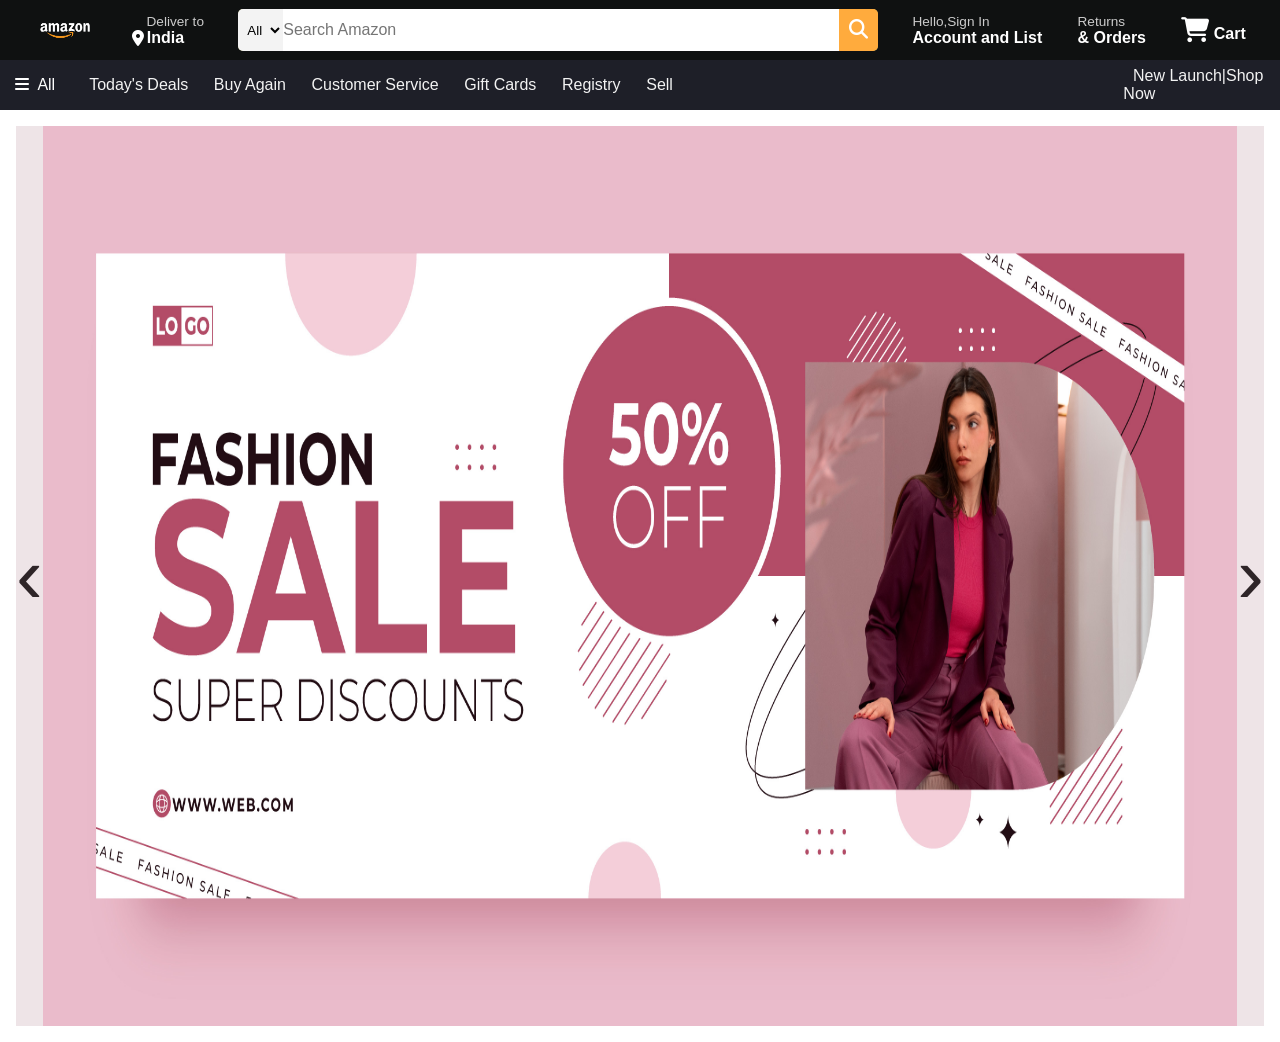
==== public/index.html @ ec15c05c "started carousel" ====
<!DOCTYPE html>
<html lang="en">

<head>
    <meta charset="UTF-8">
    <meta name="viewport" content="width=device-width, initial-scale=1.0">
    <title>Amazon</title>

    <!-- 📁 CDN for font awesome -->
    <link rel="stylesheet" href="https://cdnjs.cloudflare.com/ajax/libs/font-awesome/6.5.1/css/all.min.css" integrity="sha512-DTOQO9RWCH3ppGqcWaEA1BIZOC6xxalwEsw9c2QQeAIftl+Vegovlnee1c9QX4TctnWMn13TZye+giMm8e2LwA==" crossorigin="anonymous" referrerpolicy="no-referrer" />

    <!-- 📁 Css -->
    <!-- General style -->
    <link rel="stylesheet" href="./styles/style.css">
    <!-- Component specific styling -->
    <link rel="stylesheet" href="./styles/navbar.css">
    <link rel="stylesheet" href="./styles/panel.css">
    <link rel="stylesheet" href="./styles/carousel.css">

</head>

<body>

    <!-- 📁 HEADER -->
    <header>
        
        <!-- 📁 NAVBAR -->
        <nav class="navbar">
            <!-- logo -->
            <div class="nav-logo smallBorder">
                <div class="logo"></div>
            </div>
            <!-- Deliver to -->
            <div class="nav-address smallBorder">
                <p id="add-first" class="nav-smallFont">Deliver to</p>
                <div class="add-icon">  <!--icon font awes-->
                    <i class="fa-solid fa-location-dot"></i>
                    <p class="nav-bigFont">India</p>
                </div>
            </div>
            <!-- Search Bar -->
            <div class="nav-search">
                <select name="Categories" id="search-cat">
                    <option value="all">All</option>
                </select>
                <input type="text" name="search" id="srch" placeholder="Search Amazon">
                <div class="search-icon">
                    <i class="fa-solid fa-magnifying-glass"></i>
                </div>
            </div>
            <!-- country -->
            <!-- Account -->
            <div class="nav-signin smallBorder">
                <p class="nav-smallFont">Hello,Sign In</p>
                <p class="nav-bigFont">Account and List</p>
            </div>
            <!-- Orders -->
            <div class="nav-return smallBorder">
                <p class="nav-smallFont">Returns</p>
                <p class="nav-bigFont">& Orders</p>
            </div>
            <!-- Cart -->
            <div class="nav-cart smallBorder">
                <i class="fa-solid fa-cart-shopping"></i>
                <span class="nav-bigFont">Cart</span>
            </div>
        </nav>

        <!-- 📁 2ND PANEL -->
        <div class="panel">
            <div class="panel-categories smallBorder">
                <i class="fa-solid fa-bars"></i>
                <span>All</span>
            </div>
            <div class="panel-ops">
                <a href="" class="smallBorder">Today's Deals</a>
                <a href="" class="smallBorder">Buy Again</a>
                <a href="" class="smallBorder">Customer Service</a>
                <a href="" class="smallBorder">Gift Cards</a>
                <a href="" class="smallBorder">Registry</a>
                <a href="" class="smallBorder">Sell</a>
            </div>
            <div class="panel-deals smallBorder">
                <a href="">New Launch|Shop Now</a>
            </div>
        </div>
    </header>


    <!-- 📁 CAROUSEL -->
    <section class="slider-wrapper">
        <button class="slide-arrow" id="slide-arrow-prev">
            &#8249;
        </button>

        <button class="slide-arrow" id="slide-arrow-next">
            &#8250;
        </button>

        <ul class="slides-container" id="slides-container">
            <li class="slide"><img src="./images/carousel1.jpg" alt=""></li>
            <li class="slide"><img src="./images/carousel2.jpg" alt=""></li>
            <li class="slide"><img src="./images/carousel3.jpg" alt=""></li>
            <li class="slide"><img src="./images/carousel4.jpg" alt=""></li>
        </ul>
    </section>


    <!-- 📁 JavaScripts -->
    <!-- Carousel -->
    <script src="./js/carousel.js"></script>

</body>

</html>
---- public/styles/style.css ----
* {
    margin: 0;
    padding: 0;
    font-family: Arial, Helvetica, sans-serif;
    box-sizing: border-box;
}

/* border on hover */
.smallBorder {
    border: 1.5px solid transparent;
    border-radius: 10px;
}

.smallBorder:hover {
    transition: all 0.5s ease-in;
    border: 1.5px solid white;
}

/* Small and Large fonts in navbar */
.nav-smallFont {
    font-size: 0.85rem;
}

.nav-bigFont {
    font-size: 1rem;
    font-weight: 550;
}

/* /////////////////////////////////////////////////////// */
/* 📁 Navbar */
.navbar {
    height: 60px;
    background-color: #0f1111;
    color: white;

    display: flex;
    flex-direction: row;
    justify-content: space-evenly;
    align-items: center;
}


/* logo div */
.nav-logo {
    height: 90%;
    width: 5%;
}

.logo {
    height: 100%;
    width: 100%;
    background: url("../images/amazon_logo.png") no-repeat center center/contain;
}

/* Deliver to */
.nav-address #add-first {
    color: #cccccc;
    margin-left: 15px;
}

.add-icon {
    display: flex;
    flex-direction: row;
    flex-wrap: wrap;
    align-items: center;
    gap: 0.2rem;

    cursor: pointer;
}

/* SEARCH BAR */
.nav-search {
    display: flex;
    flex-direction: row;
    justify-content: space-evenly;
    /*if given this height will be devastated */
    /* align-items: center;   */

    height: 70%;
    width: 50%;
    border-radius: 5px;

    background-color: rgb(158, 158, 89);
}

.nav-search select {
    border: none;
    border-radius: 5px 0 0 5px;

    padding: 5px;
    text-align: center;
    background-color: #f3f3f3;
}

.nav-search input {
    width: 100%;
    /*give empty area to input*/
    font-size: 1rem;
    border: none;
}

.nav-search .search-icon {
    border-radius: 0 5px 5px 0;
    width: 7%;
    font-size: 1.2rem;

    background-color: #ffab3d;
    color: white;

    display: flex;
    justify-content: center;
    align-items: center;

    cursor: pointer;
}

.nav-search:hover {
    border: 2px solid orange;
}

/* Account */
/* Font styling already given in nav-smallFont , nav-bigFont */
.nav-signin .nav-smallFont {
    color: #cccccc;
}

/* Orders */
.nav-return .nav-smallFont {
    color: #cccccc;
}

/* Cart */
.nav-cart i {
    font-size: 25px;
}

/* ////////////////////////////////////////////////////// */
/* 📁 Panel */
/* 2ND PANEL */
.panel {
    padding: 0.5rem;
    height: 50px;
    background-color: #1e1f28;

    display: flex;
    flex-direction: row;
    justify-content: space-between;
    align-items: center;
    gap: 1rem;

    color: white;
}

.panel-categories {
    display: flex;
    flex-direction: row;
    gap: 0.5rem;
    width: 5%;
    padding: 0.4rem;
}

.panel-ops {
    width: 100%;
    /* Take all remaining panel width*/
}

.panel-deals{
    width: 15%;
    padding: 0.4rem;
}

.panel-ops a,
.panel-deals a {
    padding: 0.4rem;
    text-decoration: none;
    color: #f3f3f3;
    margin: 0 0.2rem;
}

/* ////////////////////////////////////////////////////// */
/* 📁 Carousel */
/* CAROUSEL CONTAINER */
.slider-wrapper {
    margin: 1rem;
    position: relative;
    overflow: hidden;
}


/* SLIDES ACTUAL */
.slides-container {
    height: calc(100vh);
    width: 100%;
    display: flex;
    list-style: none;
    margin: 0;
    padding: 0;
    overflow: scroll;
    scroll-behavior: smooth;
}

.slide {
    width: 100%;
    /* so that 1 slide visible only at a time on page*/
    height: 100%;
    flex: 1 0 100%;
}

.slide img {
    height: inherit;
    width: inherit;
}

.slide img{
    background: linear-gradient(to bottom, rgba(255,255,255,0),rgba(255,255,255,1));
    z-index: 100;
}


/* Carousel Buttons */
.slide-arrow {
    position: absolute;
    top: 0;
    bottom: 0;

    display: flex;
    justify-content: center;
    align-items: center;
    /* margin: auto; */
    height: 100%;
    /* width: 2rem; */
    font-size: 5rem;

    /* background-color: rgba(60, 255, 0, 0.475); */
    border: none;
    padding: 0;
    cursor: pointer;

    opacity: 0.8;
    transition: opacity 0.5s;
}

.slide-arrow:hover {
    opacity: 1;
}

#slide-arrow-prev {
    left: 0;
}

#slide-arrow-next {
    right: 0;
}

/* remove scroll bar */
.slides-container {
    scrollbar-width: none;
    /* Firefox */
    -ms-overflow-style: none;
    /* Internet Explorer 10+ */
}

/* WebKit */
.slides-container::-webkit-scrollbar {
    width: 0;
    height: 0;
}
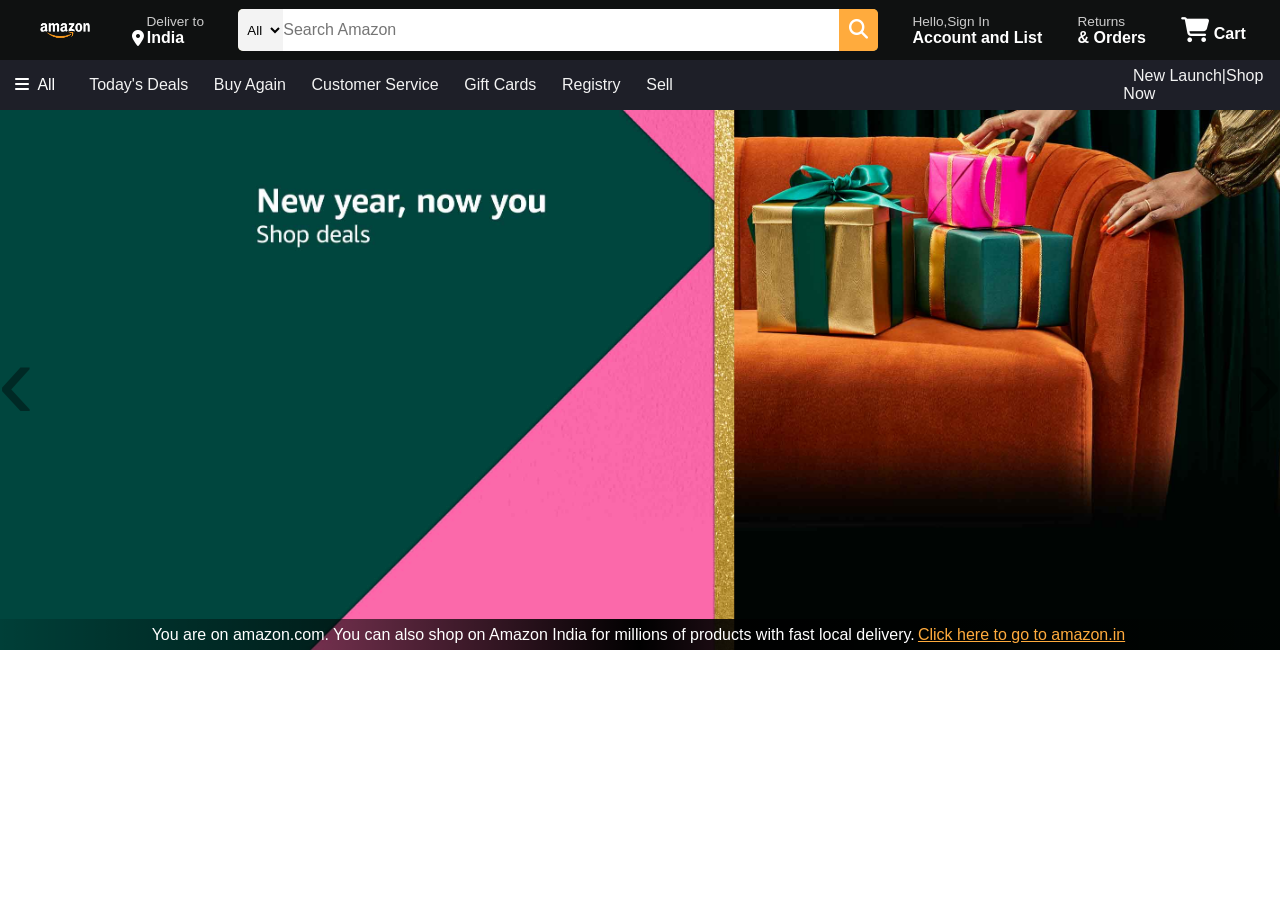
==== commit 36d7b18b: "carousel completed" ====
--- a/public/index.html
+++ b/public/index.html
@@ -89,6 +89,7 @@
 
     <!-- 📁 CAROUSEL -->
     <section class="slider-wrapper">
+        <!-- Arrows / Buttons -->
         <button class="slide-arrow" id="slide-arrow-prev">
             &#8249;
         </button>
@@ -97,12 +98,19 @@
             &#8250;
         </button>
 
+        <!-- ACtual Slider -->
         <ul class="slides-container" id="slides-container">
-            <li class="slide"><img src="./images/carousel1.jpg" alt=""></li>
-            <li class="slide"><img src="./images/carousel2.jpg" alt=""></li>
-            <li class="slide"><img src="./images/carousel3.jpg" alt=""></li>
-            <li class="slide"><img src="./images/carousel4.jpg" alt=""></li>
+            <li class="slide"></li>
+            <li class="slide"></li>
+            <li class="slide"></li>
+            <li class="slide"></li>
         </ul>
+
+        <!-- 📁 Div on the Carousel-->
+        <div class="carousel-info">
+            You are on amazon.com. You can also shop on Amazon India for millions of products with fast local delivery.  
+            <a href="https://amazon.in/">Click here to go to amazon.in</a>
+        </div>
     </section>
 
 
--- a/public/styles/style.css
+++ b/public/styles/style.css
@@ -164,7 +164,7 @@
     /* Take all remaining panel width*/
 }
 
-.panel-deals{
+.panel-deals {
     width: 15%;
     padding: 0.4rem;
 }
@@ -181,7 +181,6 @@
 /* 📁 Carousel */
 /* CAROUSEL CONTAINER */
 .slider-wrapper {
-    margin: 1rem;
     position: relative;
     overflow: hidden;
 }
@@ -189,7 +188,7 @@
 
 /* SLIDES ACTUAL */
 .slides-container {
-    height: calc(100vh);
+    height: calc(60vh);
     width: 100%;
     display: flex;
     list-style: none;
@@ -206,16 +205,35 @@
     flex: 1 0 100%;
 }
 
-.slide img {
-    height: inherit;
-    width: inherit;
-}
-
-.slide img{
-    background: linear-gradient(to bottom, rgba(255,255,255,0),rgba(255,255,255,1));
-    z-index: 100;
-}
-
+.slide:nth-child(1) {
+    background-image: url("../images/carousel1_1.jpg");
+    background-size: cover;
+}
+
+.slide:nth-child(2) {
+    background-image: url("../images/carousel2.jpg");
+    background-size: cover;
+}
+
+.slide:nth-child(3) {
+    background-image: url("../images/carousel3_1.jpg");
+    background-size: cover;
+}
+
+.slide:nth-child(4) {
+    background-image: url("../images/carousel4.jpg");
+    background-size: cover;
+}
+
+/* FADE EFFECT for the slides container */
+/* .slider-wrapper::after{
+    content: "";
+    background: linear-gradient(to top , rgba(255, 255, 255,1) , rgba(255, 255, 255, 0.25) , rgba(255, 255, 255, 0.0));
+    z-index: 1;
+    height: 100%; width: 100%;
+    position: absolute;
+    top: 0; left: 0;
+} */
 
 /* Carousel Buttons */
 .slide-arrow {
@@ -226,21 +244,23 @@
     display: flex;
     justify-content: center;
     align-items: center;
-    /* margin: auto; */
+    margin: auto;
     height: 100%;
-    /* width: 2rem; */
-    font-size: 5rem;
-
-    /* background-color: rgba(60, 255, 0, 0.475); */
+    width: 2rem;
+    font-size: 7rem;
+
+    background-color: transparent;
     border: none;
     padding: 0;
     cursor: pointer;
 
-    opacity: 0.8;
-    transition: opacity 0.5s;
+    opacity: 0.4;
+    /* z-index: 2; */
+
 }
 
 .slide-arrow:hover {
+    transition: all 0.5s;
     opacity: 1;
 }
 
@@ -252,16 +272,46 @@
     right: 0;
 }
 
-/* remove scroll bar */
+/* Remove Scroll Bar scroll bar */
 .slides-container {
     scrollbar-width: none;
-    /* Firefox */
+    /*FireFox*/
     -ms-overflow-style: none;
-    /* Internet Explorer 10+ */
-}
-
-/* WebKit */
+    /*internet Explorer*/
+}
+
+/* Scroll Bar Remove - WebKit */
 .slides-container::-webkit-scrollbar {
     width: 0;
     height: 0;
-}+}
+
+/* ////////////////////////////////////////////////////// */
+/* 📁 DIV ON CAROUSEL*/
+.carousel-info {
+    /* z-index: 2; */   /*absolute wrt to slider-wrapper*/
+    position: absolute;
+    bottom: 0;
+    left: 0;
+
+    height: fit-content;
+    width: 100%;
+    padding: 0.2rem;
+
+    display: flex;
+    flex-direction: row;
+    justify-content: center;
+    align-items: center;
+
+    color: white;
+    background: linear-gradient(to right, rgba(0, 0, 0, 0.1), black, rgba(0, 0, 0, 0.1));
+}
+
+.carousel-info a {
+    color: #ffab3d;
+    padding: 0.2rem;
+}
+
+
+/* ////////////////////////////////////////////////////// */
+/* 📁 Carousel */
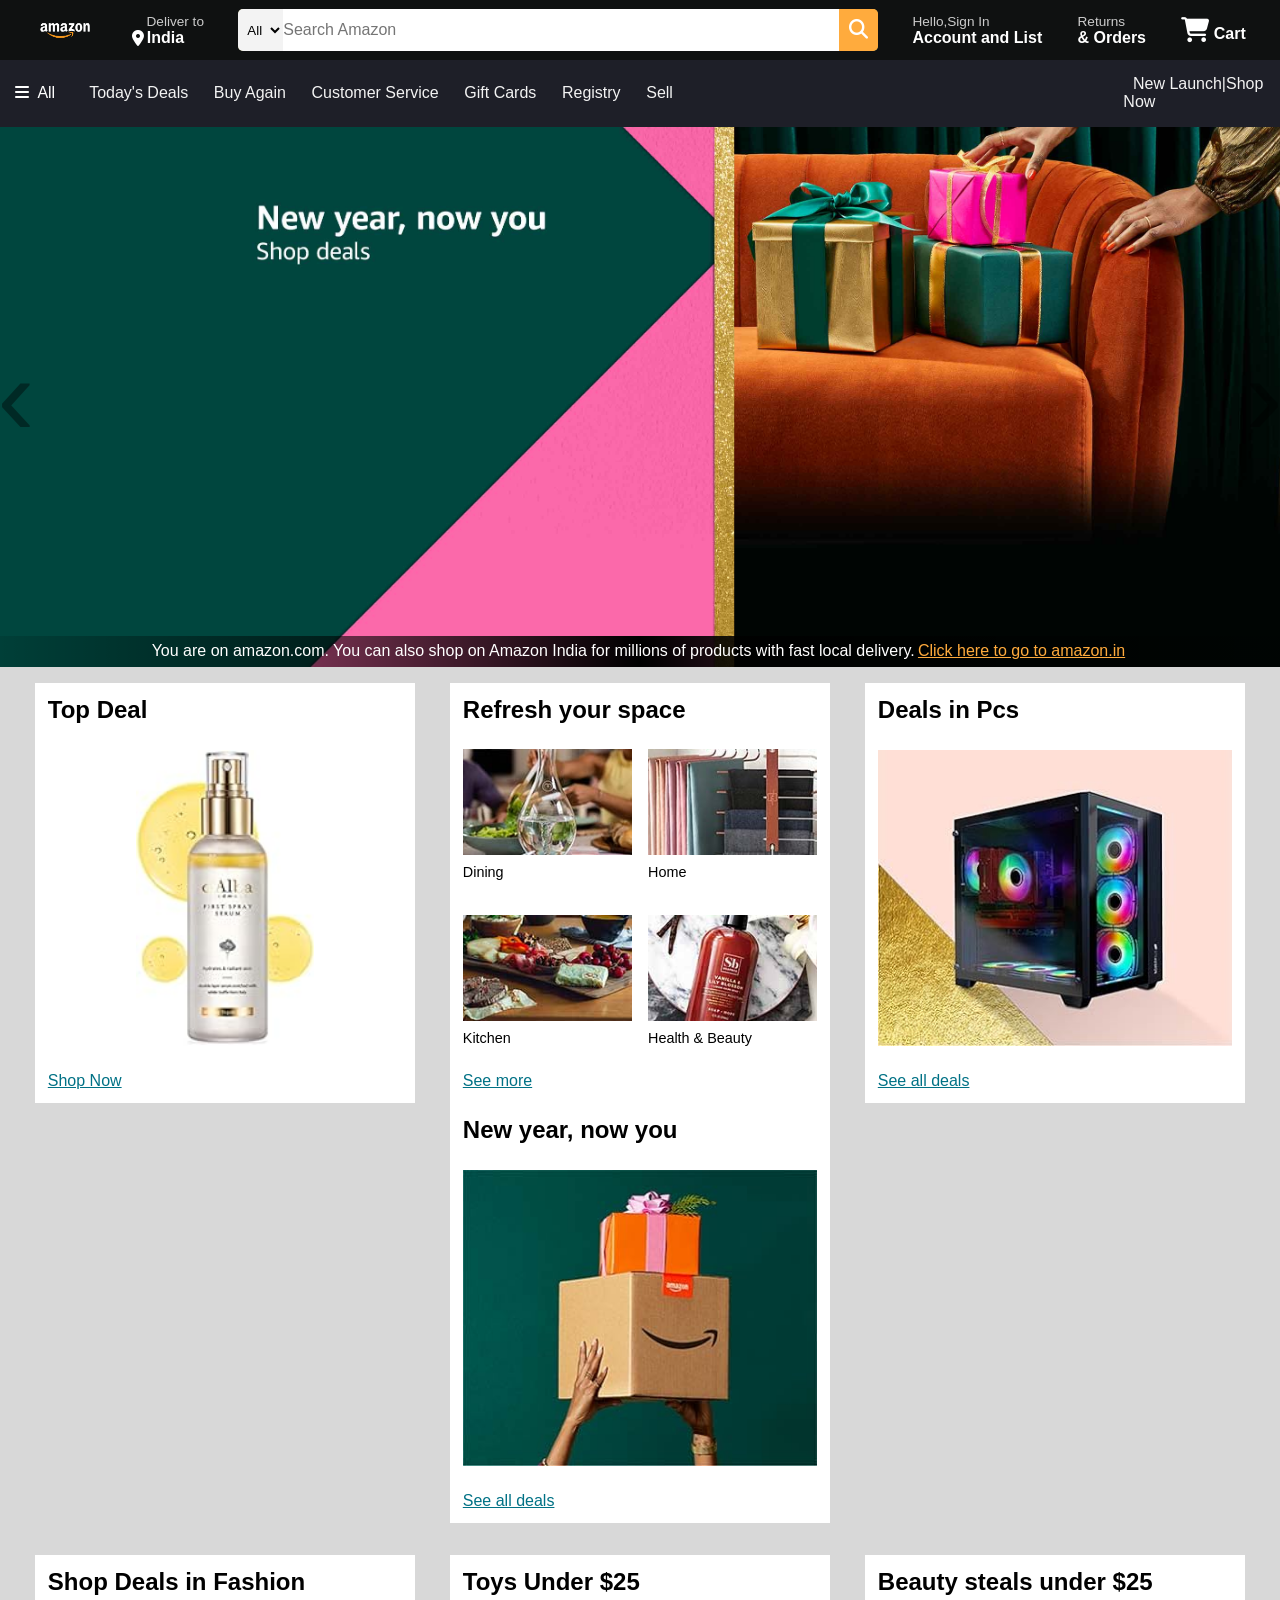
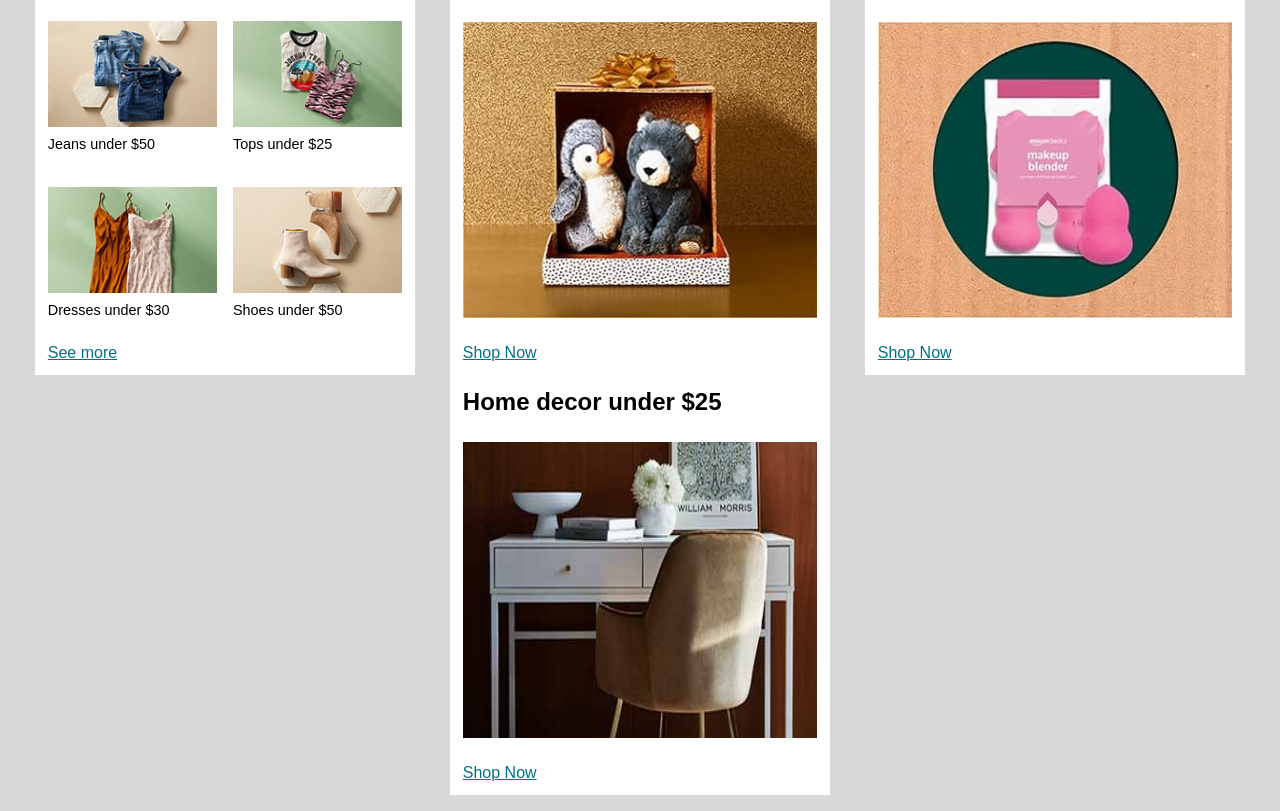
==== commit b9749dce: "Started with the content section" ====
--- a/public/index.html
+++ b/public/index.html
@@ -113,6 +113,88 @@
         </div>
     </section>
 
+    <!-- 📁 BOXES SECTION -->
+    <section class="shop-section">
+        
+        <div class="box singleBox">
+            <h2>Top Deal</h2>
+            <img src="./images/topDeal.jpg" style="height: 75%; width: 50%; margin: auto;">
+            <a href="">Shop Now</a>
+        </div>
+        <div class="box gridBox">
+            <h2>Refresh your space</h2>
+            <div class="gridBox-imgContainer">
+                <a href="#" class="imgCon">
+                    <img src="./images/grid1_1.jpg" alt="">
+                    <p>Dining</p>
+                </a>
+                <a href="#" class="imgCon">
+                    <img src="./images/grid1_2.jpg" alt="">
+                    <p>Home</p>
+                </a>
+                <a href="#" class="imgCon">
+                    <img src="./images/grid1_3.jpg" alt="">
+                    <p>Kitchen</p>
+                </a>
+                <a href="#" class="imgCon">
+                    <img src="./images/grid1_4.jpg" alt="">
+                    <p>Health & Beauty</p>
+                </a>
+            </div>
+            <a href="">See more</a>
+        </div>
+        <div class="box singleBox">
+            <h2>Deals in Pcs</h2>
+            <img src="./images/box1_image.jpg" alt="">
+            <a href="">See all deals</a>
+        </div>
+        <div class="box singleBox">
+            <h2>New year, now you</h2>
+            <img src="./images/box2_image.jpg" alt="">
+            <a href="">See all deals</a>
+        </div>
+        
+    </section>
+
+    <section class="shop-section">
+        <div class="box gridBox">
+            <h2>Shop Deals in Fashion</h2>
+            <div class="gridBox-imgContainer">
+                <a href="#" class="imgCon">
+                    <img src="./images/grid2_1.jpg" alt="">
+                    <p>Jeans under $50</p>
+                </a>
+                <a href="#" class="imgCon">
+                    <img src="./images/grid2_2.jpg" alt="">
+                    <p>Tops under $25</p>
+                </a>
+                <a href="#" class="imgCon">
+                    <img src="./images/grid2_3.jpg" alt="">
+                    <p>Dresses under $30</p>
+                </a>
+                <a href="#" class="imgCon">
+                    <img src="./images/grid2_4.jpg" alt="">
+                    <p>Shoes under $50</p>
+                </a>
+            </div>
+            <a href="">See more</a>
+        </div>
+        <div class="box singleBox">
+            <h2>Toys Under $25</h2>
+            <img src="./images/box9_image.jpg" alt="">
+            <a href="">Shop Now</a>
+        </div>
+        <div class="box singleBox">
+            <h2>Beauty steals under $25</h2>
+            <img src="./images/box10_image.jpg" alt="">
+            <a href="">Shop Now</a>
+        </div>
+        <div class="box singleBox">
+            <h2>Home decor under $25</h2>
+            <img src="./images/box3_image.jpg" alt="">
+            <a href="">Shop Now</a>
+        </div>
+    </section>
 
     <!-- 📁 JavaScripts -->
     <!-- Carousel -->
--- a/public/styles/style.css
+++ b/public/styles/style.css
@@ -139,7 +139,7 @@
 /* 2ND PANEL */
 .panel {
     padding: 0.5rem;
-    height: 50px;
+    min-height: fit-content;
     background-color: #1e1f28;
 
     display: flex;
@@ -302,6 +302,7 @@
     flex-direction: row;
     justify-content: center;
     align-items: center;
+    text-align: center;
 
     color: white;
     background: linear-gradient(to right, rgba(0, 0, 0, 0.1), black, rgba(0, 0, 0, 0.1));
@@ -314,4 +315,84 @@
 
 
 /* ////////////////////////////////////////////////////// */
-/* 📁 Carousel */+/* 📁 Boxes */
+.shop-section{
+    display: flex;
+    flex-direction: row;
+    flex-wrap: wrap;
+    justify-content: space-evenly;
+    align-items: center;
+
+    padding: 1rem 0;
+
+    background-color: #d8d8d8;
+}
+.box{
+    height: 420px;
+    width: 380px;
+    /* border: 2px solid black; */
+    padding: 0.8rem;
+    background-color: #ffffff;
+}
+.box a{
+    color: #007185;
+}
+.box a:hover{
+    color: #ffab3d;
+}
+
+/* Single Image Box Styling */
+.singleBox{
+    display: flex;
+    flex-direction: column;
+    justify-content: space-between;
+    /* align-items: center; */
+
+    box-sizing: border-box;
+}
+.singleBox img{
+    height: 75%;
+    width: auto;
+}
+
+/* Grid Image Box Styling */
+.gridBox{
+    display: flex;
+    flex-direction: column;
+    justify-content: space-between;
+    box-sizing: border-box;
+}
+.gridBox .gridBox-imgContainer{
+    height: 75%;
+
+    display: grid;
+    grid-template-columns: repeat(auto-fit, minmax(150px, 1fr));
+    grid-template-rows: repeat(2 , minmax(150px, 1fr));
+    place-content: center;
+
+    gap: 1rem;
+}
+.gridBox-imgContainer .imgCon{
+    display: flex;
+    flex-direction: column;
+    justify-content: space-evenly;
+    align-items: center;
+
+    text-decoration: none;
+}
+.imgCon img{
+    height: auto;
+    width: 100%;
+}
+.imgCon p{
+    align-self: flex-start;
+    color: black;
+    font-size: 0.9rem;
+}
+
+
+
+
+/* ////////////////////////////////////////////////////// */
+/* 📁 MEDIA QUERY */
+/* Media Query */
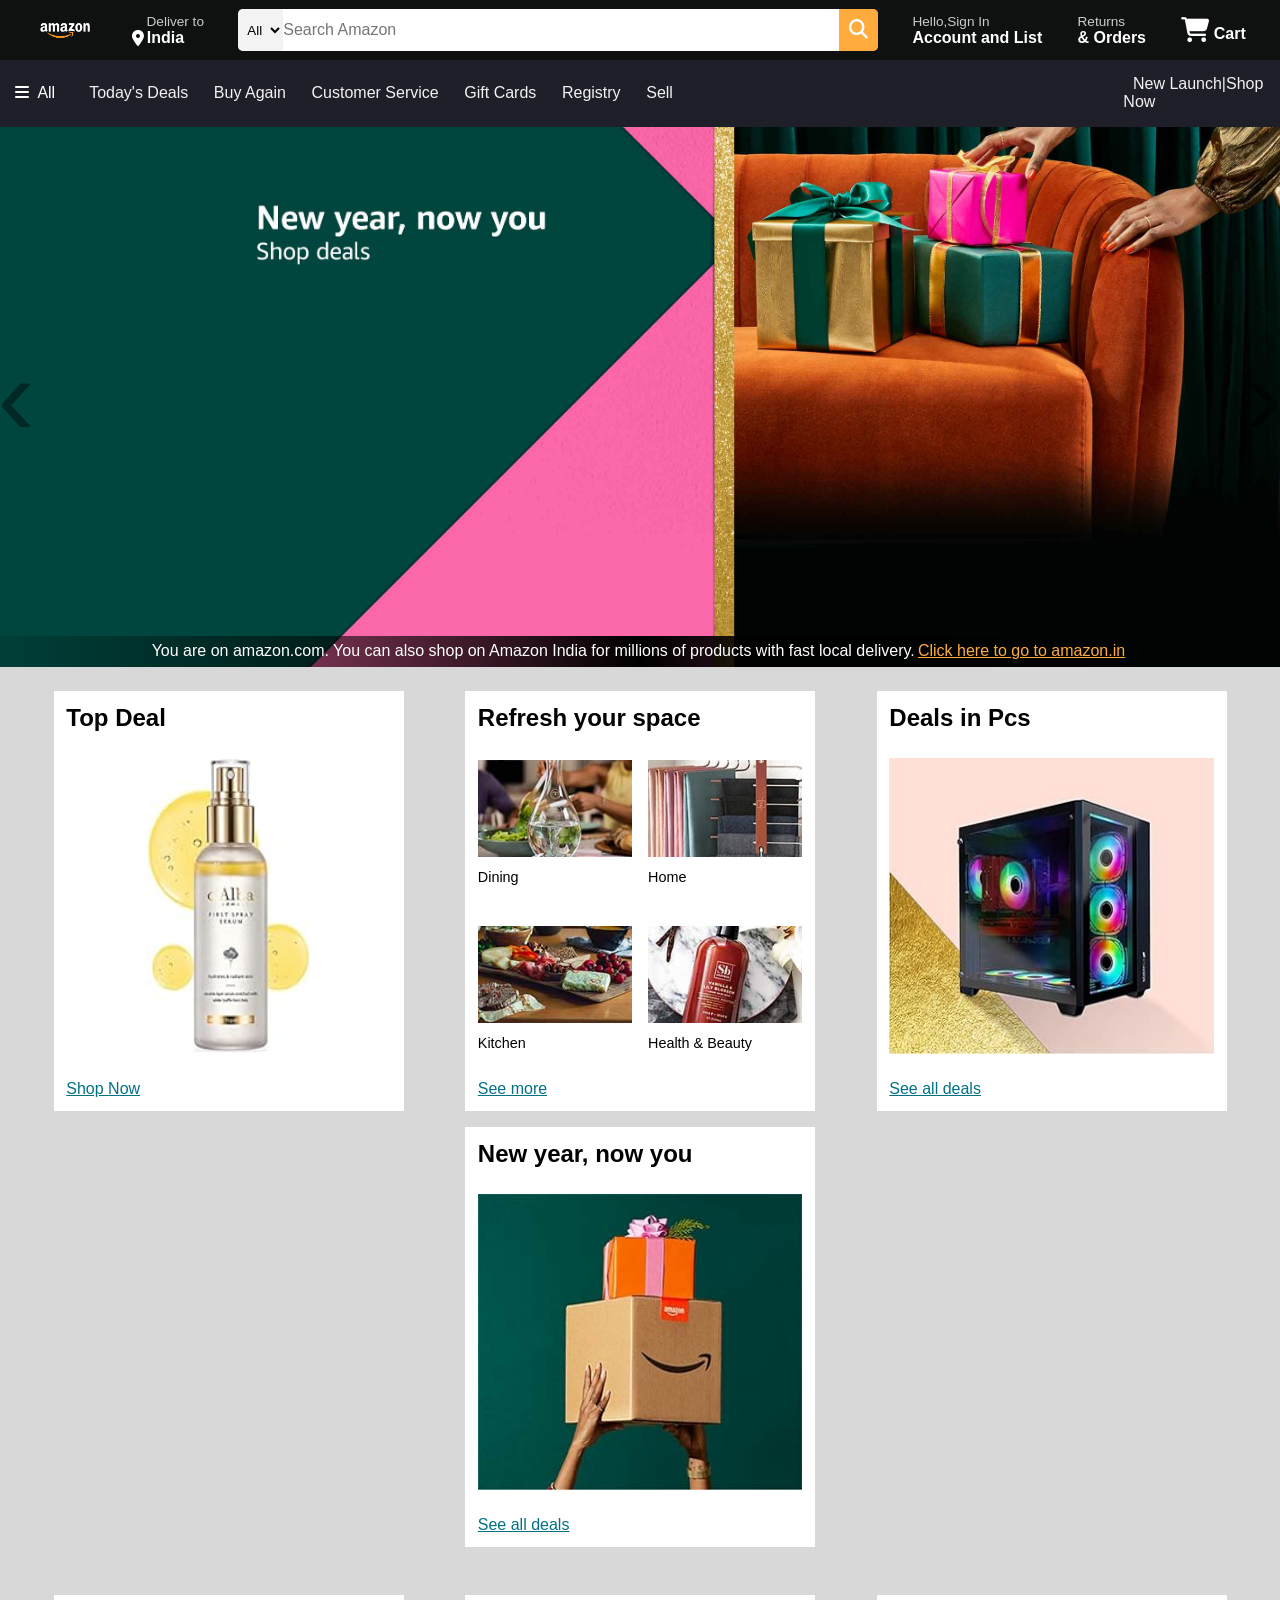
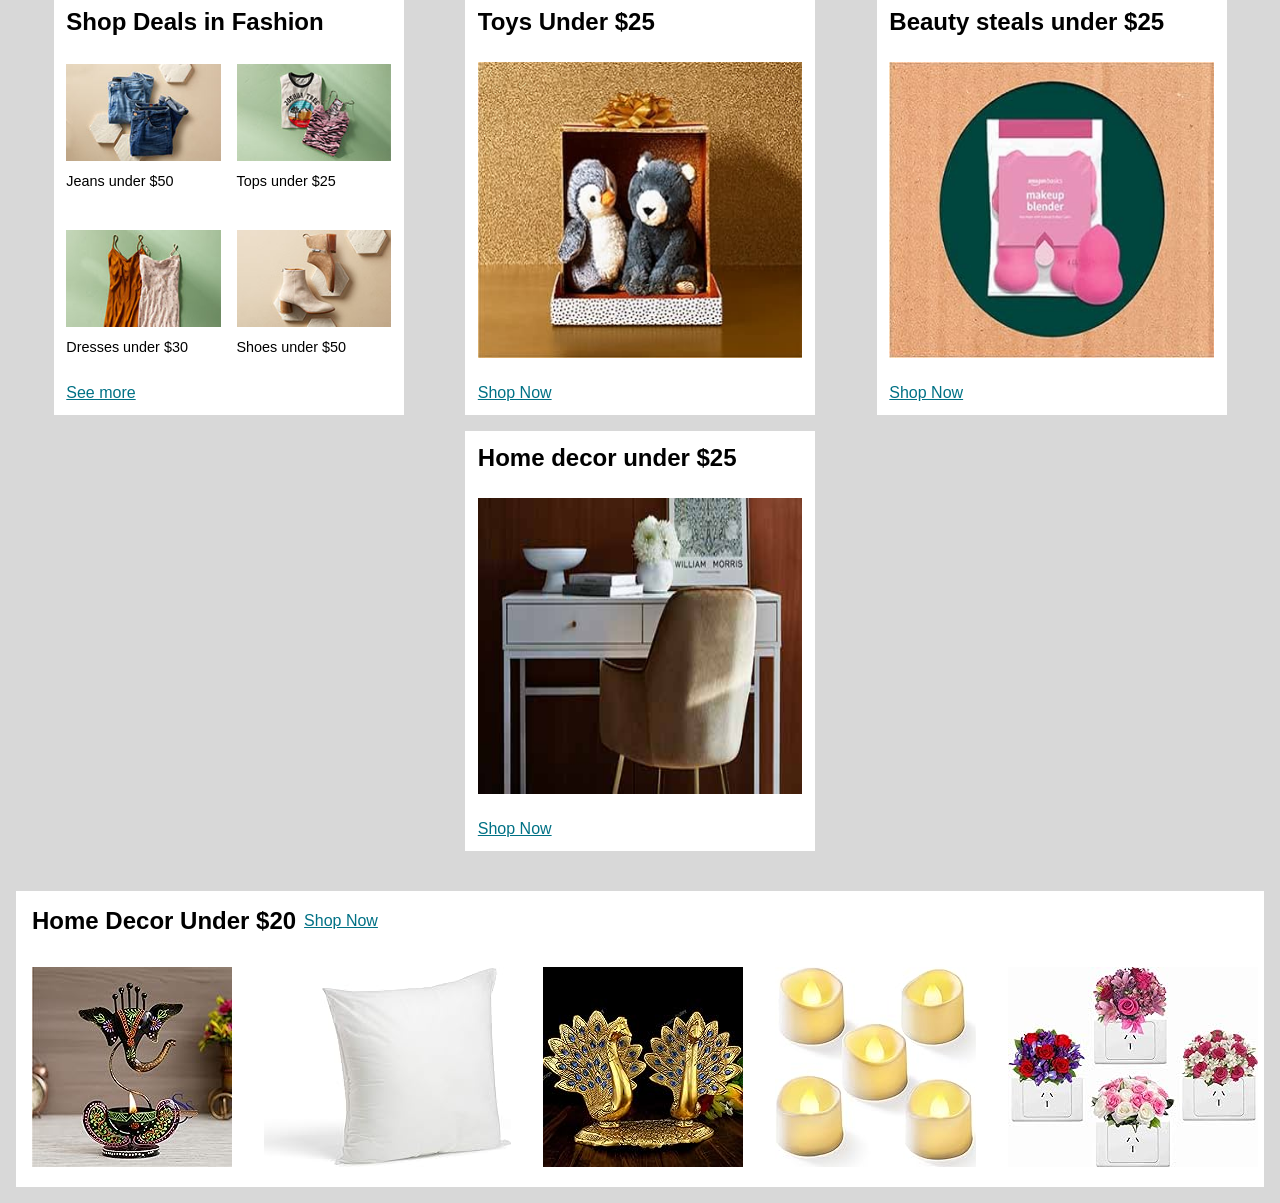
==== commit ac5f8f76: "created image slider css only" ====
--- a/public/index.html
+++ b/public/index.html
@@ -88,22 +88,22 @@
 
 
     <!-- 📁 CAROUSEL -->
-    <section class="slider-wrapper">
+    <section class="carousel-wrapper">
         <!-- Arrows / Buttons -->
-        <button class="slide-arrow" id="slide-arrow-prev">
+        <button class="carousel-arrow" id="carousel-arrow-prev">
             &#8249;
         </button>
 
-        <button class="slide-arrow" id="slide-arrow-next">
+        <button class="carousel-arrow" id="carousel-arrow-next">
             &#8250;
         </button>
 
         <!-- ACtual Slider -->
-        <ul class="slides-container" id="slides-container">
-            <li class="slide"></li>
-            <li class="slide"></li>
-            <li class="slide"></li>
-            <li class="slide"></li>
+        <ul class="carousel-container" id="carousel-container">
+            <li class="carousel-slide"></li>
+            <li class="carousel-slide"></li>
+            <li class="carousel-slide"></li>
+            <li class="carousel-slide"></li>
         </ul>
 
         <!-- 📁 Div on the Carousel-->
@@ -114,6 +114,7 @@
     </section>
 
     <!-- 📁 BOXES SECTION -->
+    <!-- 💡 Shop Section -->
     <section class="shop-section">
         
         <div class="box singleBox">
@@ -156,6 +157,7 @@
         
     </section>
 
+    <!-- 💡 Shop Section -->
     <section class="shop-section">
         <div class="box gridBox">
             <h2>Shop Deals in Fashion</h2>
@@ -196,6 +198,49 @@
         </div>
     </section>
 
+    <!-- 💡 Image Slider -->
+    <section class="img-slider-container">
+        <div class="img-slider-head">
+            <h2>Home Decor Under $20</h2>
+            <a href="">Shop Now</a>
+        </div>
+
+        <div class="img-slider">
+            <a href="" class="img-item">
+                <img src="./images/imgSlider1_1.jpg" alt="" class="img-item">
+            </a>
+            <a href="" class="img-item">
+                <img src="./images/imgSlider1_2.jpg" alt="" class="img-item">
+            </a>
+            <a href="" class="img-item">
+                <img src="./images/imgSlider1_3.jpg" alt="" class="img-item">
+            </a>
+            <a href="" class="img-item">
+                <img src="./images/imgSlider1_4.jpg" alt="" class="img-item">
+            </a>
+            <a href="" class="img-item">
+                <img src="./images/imgSlider1_5.jpg" alt="" class="img-item">
+            </a>
+            <a href="" class="img-item">
+                <img src="./images/imgSlider1_6.jpg" alt="" class="img-item">
+            </a>
+            <a href="" class="img-item">
+                <img src="./images/imgSlider1_7.jpg" alt="" class="img-item">
+            </a>
+            <a href="" class="img-item">
+                <img src="./images/imgSlider1_8.jpg" alt="" class="img-item">
+            </a>
+            <a href="" class="img-item">
+                <img src="./images/imgSlider1_9.jpg" alt="" class="img-item">
+            </a>
+            <a href="" class="img-item">
+                <img src="./images/imgSlider1_10.jpg" alt="" class="img-item">
+            </a>
+            
+        </div>
+    </section>
+    
+
     <!-- 📁 JavaScripts -->
     <!-- Carousel -->
     <script src="./js/carousel.js"></script>
--- a/public/styles/style.css
+++ b/public/styles/style.css
@@ -180,14 +180,14 @@
 /* ////////////////////////////////////////////////////// */
 /* 📁 Carousel */
 /* CAROUSEL CONTAINER */
-.slider-wrapper {
+.carousel-wrapper {
     position: relative;
     overflow: hidden;
 }
 
 
 /* SLIDES ACTUAL */
-.slides-container {
+.carousel-container {
     height: calc(60vh);
     width: 100%;
     display: flex;
@@ -198,29 +198,29 @@
     scroll-behavior: smooth;
 }
 
-.slide {
+.carousel-slide {
     width: 100%;
     /* so that 1 slide visible only at a time on page*/
     height: 100%;
     flex: 1 0 100%;
 }
 
-.slide:nth-child(1) {
+.carousel-slide:nth-child(1) {
     background-image: url("../images/carousel1_1.jpg");
     background-size: cover;
 }
 
-.slide:nth-child(2) {
+.carousel-slide:nth-child(2) {
     background-image: url("../images/carousel2.jpg");
     background-size: cover;
 }
 
-.slide:nth-child(3) {
+.carousel-slide:nth-child(3) {
     background-image: url("../images/carousel3_1.jpg");
     background-size: cover;
 }
 
-.slide:nth-child(4) {
+.carousel-slide:nth-child(4) {
     background-image: url("../images/carousel4.jpg");
     background-size: cover;
 }
@@ -236,7 +236,7 @@
 } */
 
 /* Carousel Buttons */
-.slide-arrow {
+.carousel-arrow {
     position: absolute;
     top: 0;
     bottom: 0;
@@ -259,21 +259,21 @@
 
 }
 
-.slide-arrow:hover {
+.carousel-arrow:hover {
     transition: all 0.5s;
     opacity: 1;
 }
 
-#slide-arrow-prev {
+#carousel-arrow-prev {
     left: 0;
 }
 
-#slide-arrow-next {
+#carousel-arrow-next {
     right: 0;
 }
 
 /* Remove Scroll Bar scroll bar */
-.slides-container {
+.carousel-container {
     scrollbar-width: none;
     /*FireFox*/
     -ms-overflow-style: none;
@@ -281,7 +281,7 @@
 }
 
 /* Scroll Bar Remove - WebKit */
-.slides-container::-webkit-scrollbar {
+.carousel-container::-webkit-scrollbar {
     width: 0;
     height: 0;
 }
@@ -289,7 +289,8 @@
 /* ////////////////////////////////////////////////////// */
 /* 📁 DIV ON CAROUSEL*/
 .carousel-info {
-    /* z-index: 2; */   /*absolute wrt to slider-wrapper*/
+    /* z-index: 2; */
+    /*absolute wrt to slider-wrapper*/
     position: absolute;
     bottom: 0;
     left: 0;
@@ -315,8 +316,11 @@
 
 
 /* ////////////////////////////////////////////////////// */
-/* 📁 Boxes */
-.shop-section{
+/* 📁 Boxes Section*/
+
+
+/* 💡💡💡 Shop Section */
+.shop-section {
     display: flex;
     flex-direction: row;
     flex-wrap: wrap;
@@ -327,22 +331,26 @@
 
     background-color: #d8d8d8;
 }
-.box{
+
+.box {
     height: 420px;
-    width: 380px;
+    width: 350px;
     /* border: 2px solid black; */
     padding: 0.8rem;
+    margin: 0.5rem;
     background-color: #ffffff;
 }
-.box a{
+
+.box a {
     color: #007185;
 }
-.box a:hover{
+
+.box a:hover {
     color: #ffab3d;
 }
 
-/* Single Image Box Styling */
-.singleBox{
+/* 💡 Single Image Box Styling */
+.singleBox {
     display: flex;
     flex-direction: column;
     justify-content: space-between;
@@ -350,29 +358,32 @@
 
     box-sizing: border-box;
 }
-.singleBox img{
+
+.singleBox img {
     height: 75%;
     width: auto;
 }
 
-/* Grid Image Box Styling */
-.gridBox{
+/* 💡 Grid Image Box Styling */
+.gridBox {
     display: flex;
     flex-direction: column;
     justify-content: space-between;
     box-sizing: border-box;
 }
-.gridBox .gridBox-imgContainer{
+
+.gridBox .gridBox-imgContainer {
     height: 75%;
 
     display: grid;
     grid-template-columns: repeat(auto-fit, minmax(150px, 1fr));
-    grid-template-rows: repeat(2 , minmax(150px, 1fr));
+    grid-template-rows: repeat(2, minmax(150px, 1fr));
     place-content: center;
 
     gap: 1rem;
 }
-.gridBox-imgContainer .imgCon{
+
+.gridBox-imgContainer .imgCon {
     display: flex;
     flex-direction: column;
     justify-content: space-evenly;
@@ -380,19 +391,73 @@
 
     text-decoration: none;
 }
-.imgCon img{
+
+.imgCon img {
     height: auto;
     width: 100%;
 }
-.imgCon p{
+
+.imgCon p {
     align-self: flex-start;
     color: black;
     font-size: 0.9rem;
 }
 
+/* 💡💡💡 IMAGE SLIDER */
+.img-slider-container{
+    display: flex;
+    flex-direction: column;
+    justify-content: space-between;
+
+    padding: 1rem 0;
+    background-color: #d8d8d8;
+}
+/* Image slider head section */
+.img-slider-head{
+    display: flex;
+    flex-direction: row;
+    align-items: center;
+    gap: 0.5rem;
+
+    padding: 1rem;
+    margin: 0 1rem;
+    background-color: #ffffff;
+}
+.img-slider-head a{
+    color: #007185;
+}
+.img-slider-head a:hover{
+    color: #ffab3d;
+}
+
+/* Image slider actual */
+.img-slider{
+    display: grid;
+    grid-template-columns: repeat(10 , 1fr);
+    gap: 2rem;
+    overflow-x: auto;
+
+    margin: 0 1rem;
+    padding: 1rem;
+    background-color: #ffffff;
+}
+
+/* 💡 Image slider scroll bar */
+.img-slider::-webkit-scrollbar{
+    width: 1px;
+    height: 8px;
+}
+.img-slider::-webkit-scrollbar-thumb{
+    background: linear-gradient(to right , #000000 , #ff8c00);
+    border-radius: 10px;
+}
+.img-slider::-webkit-scrollbar-track{
+    background-color: #00718521;
+    border-radius: 10px;
+}
 
 
 
 /* ////////////////////////////////////////////////////// */
 /* 📁 MEDIA QUERY */
-/* Media Query */
+/* Media Query */
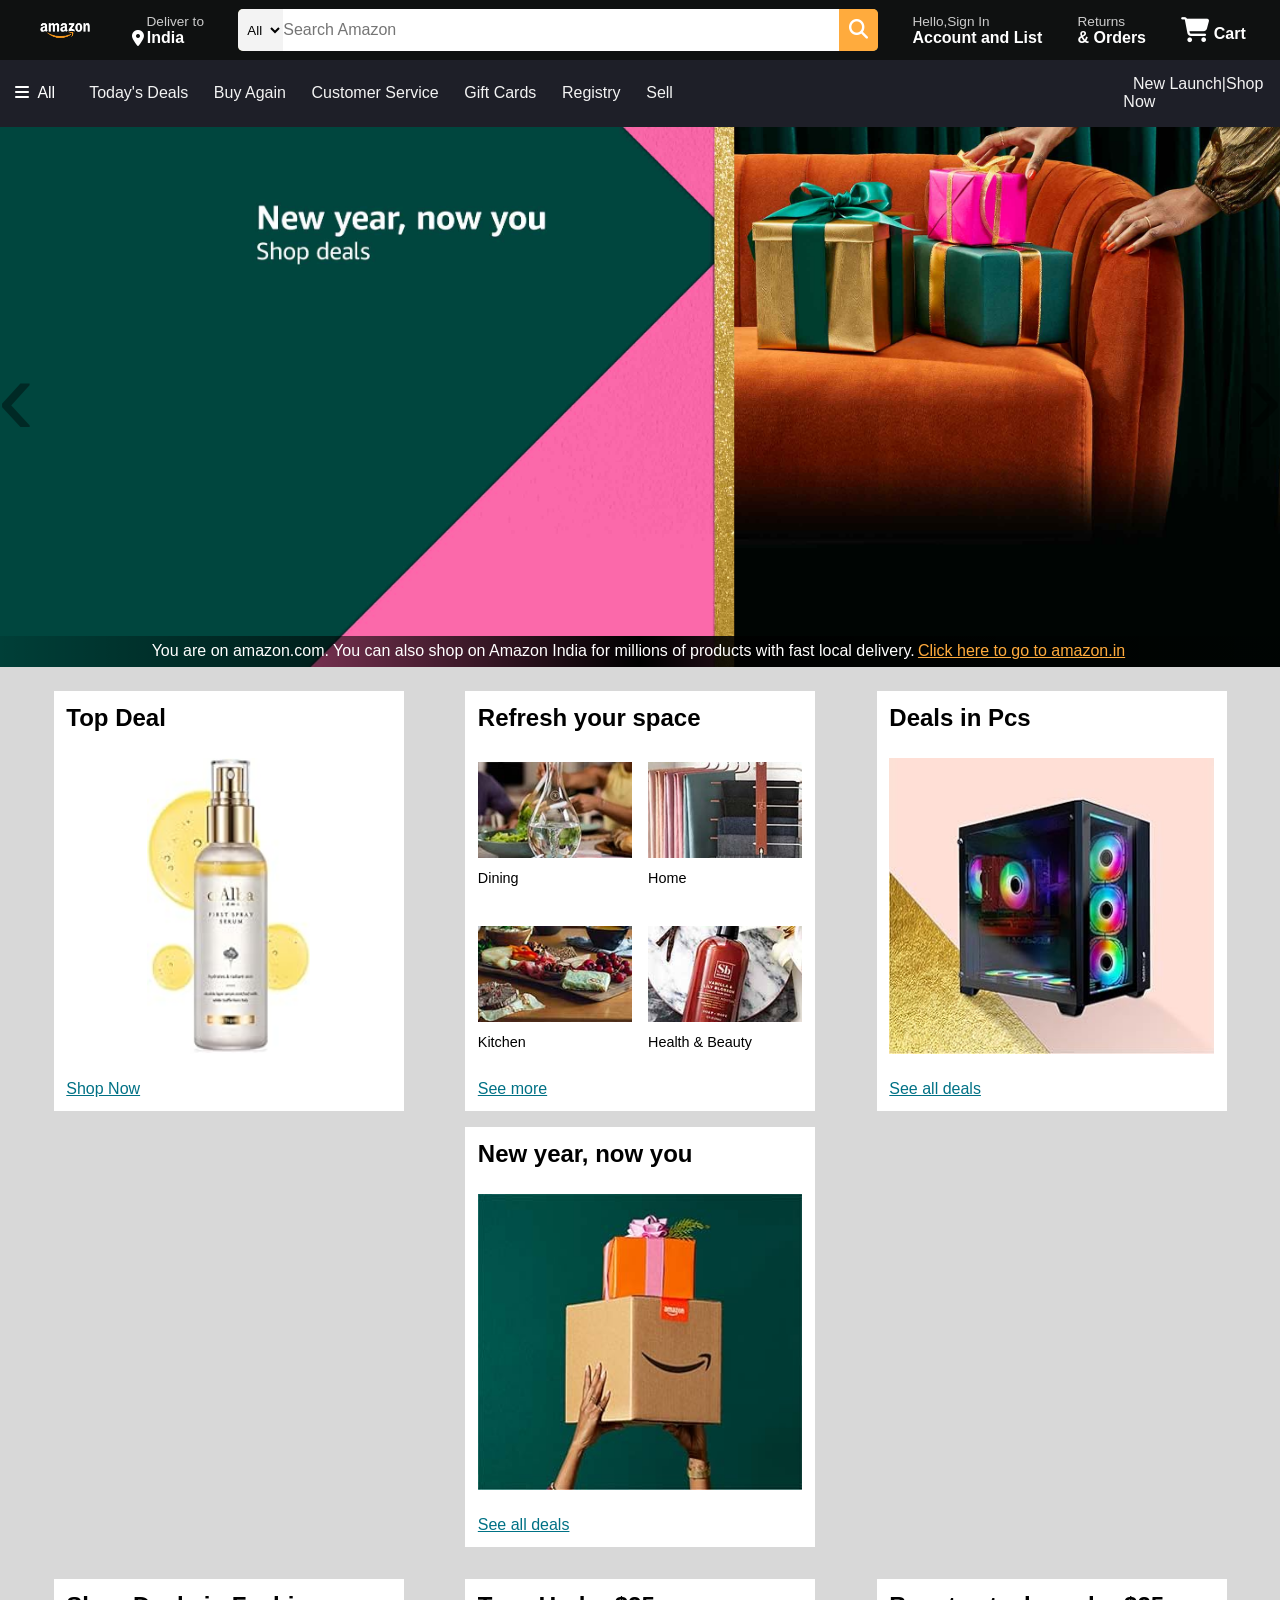
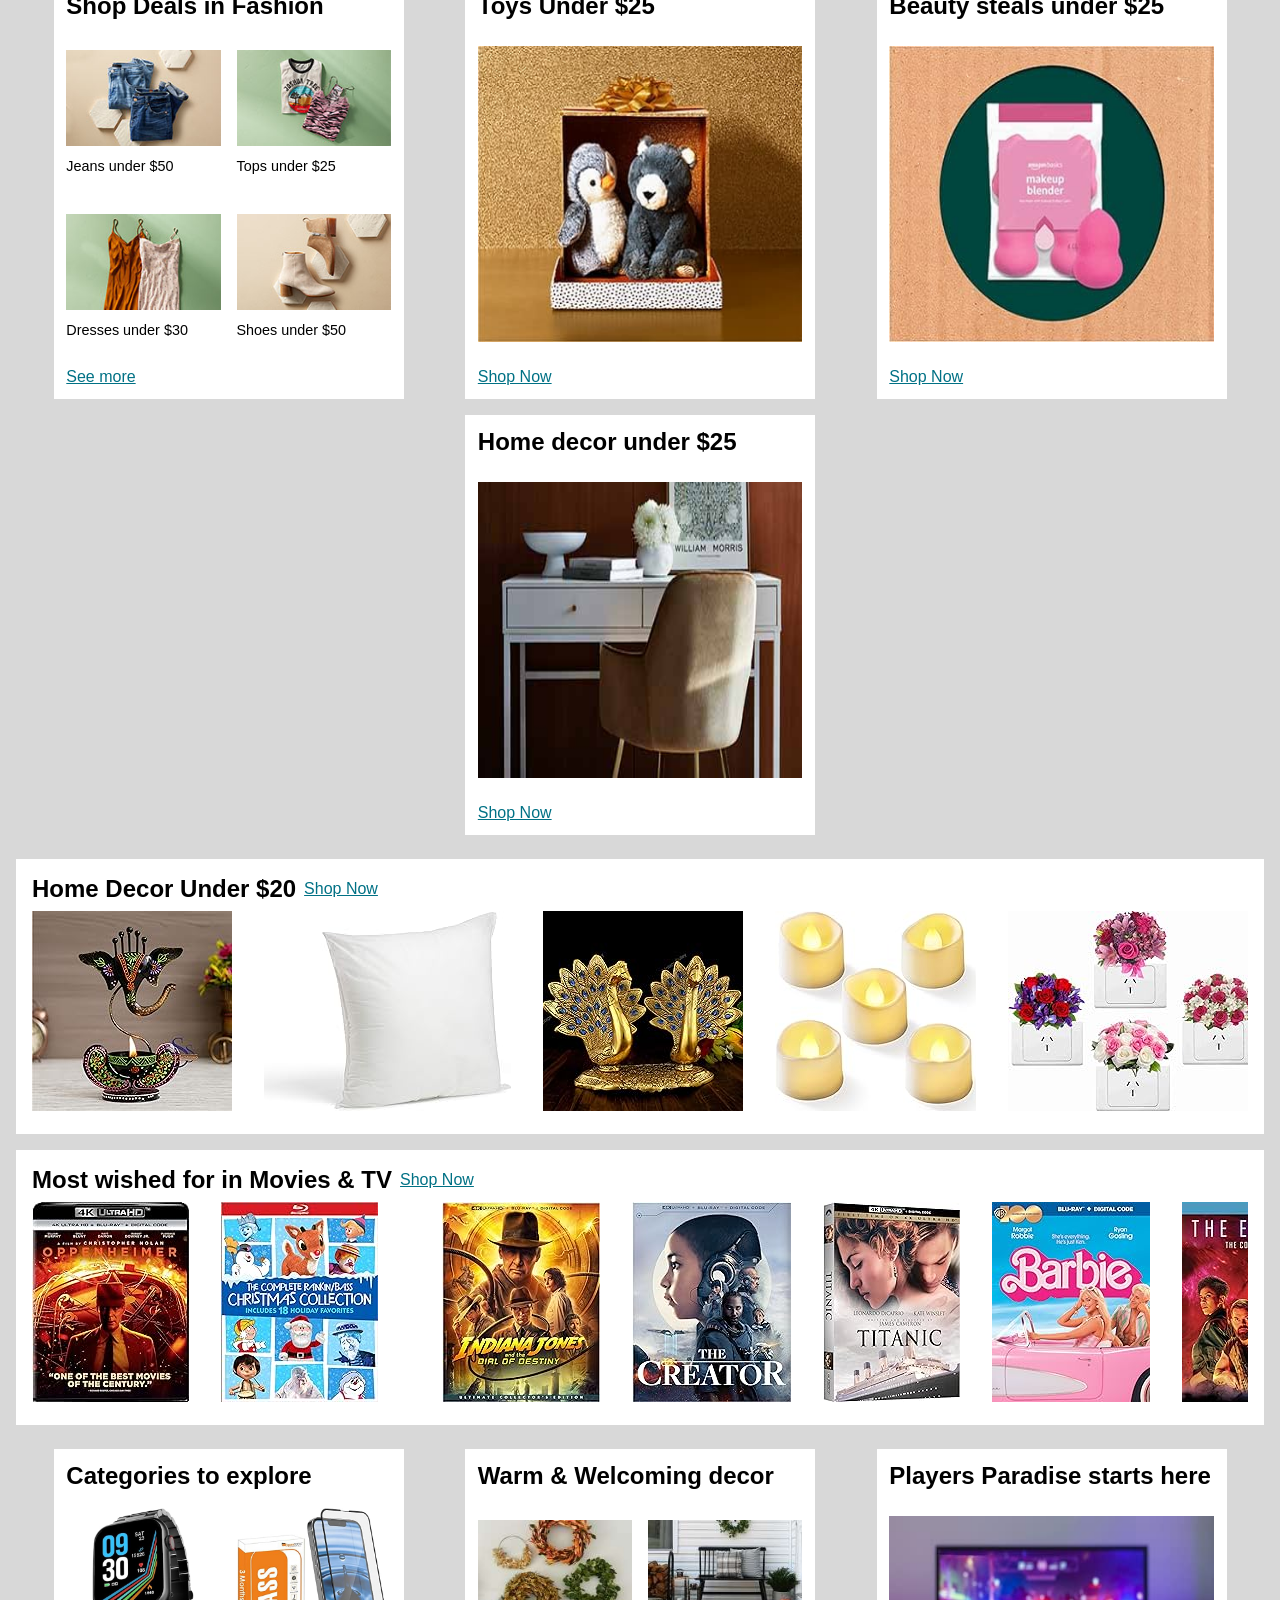
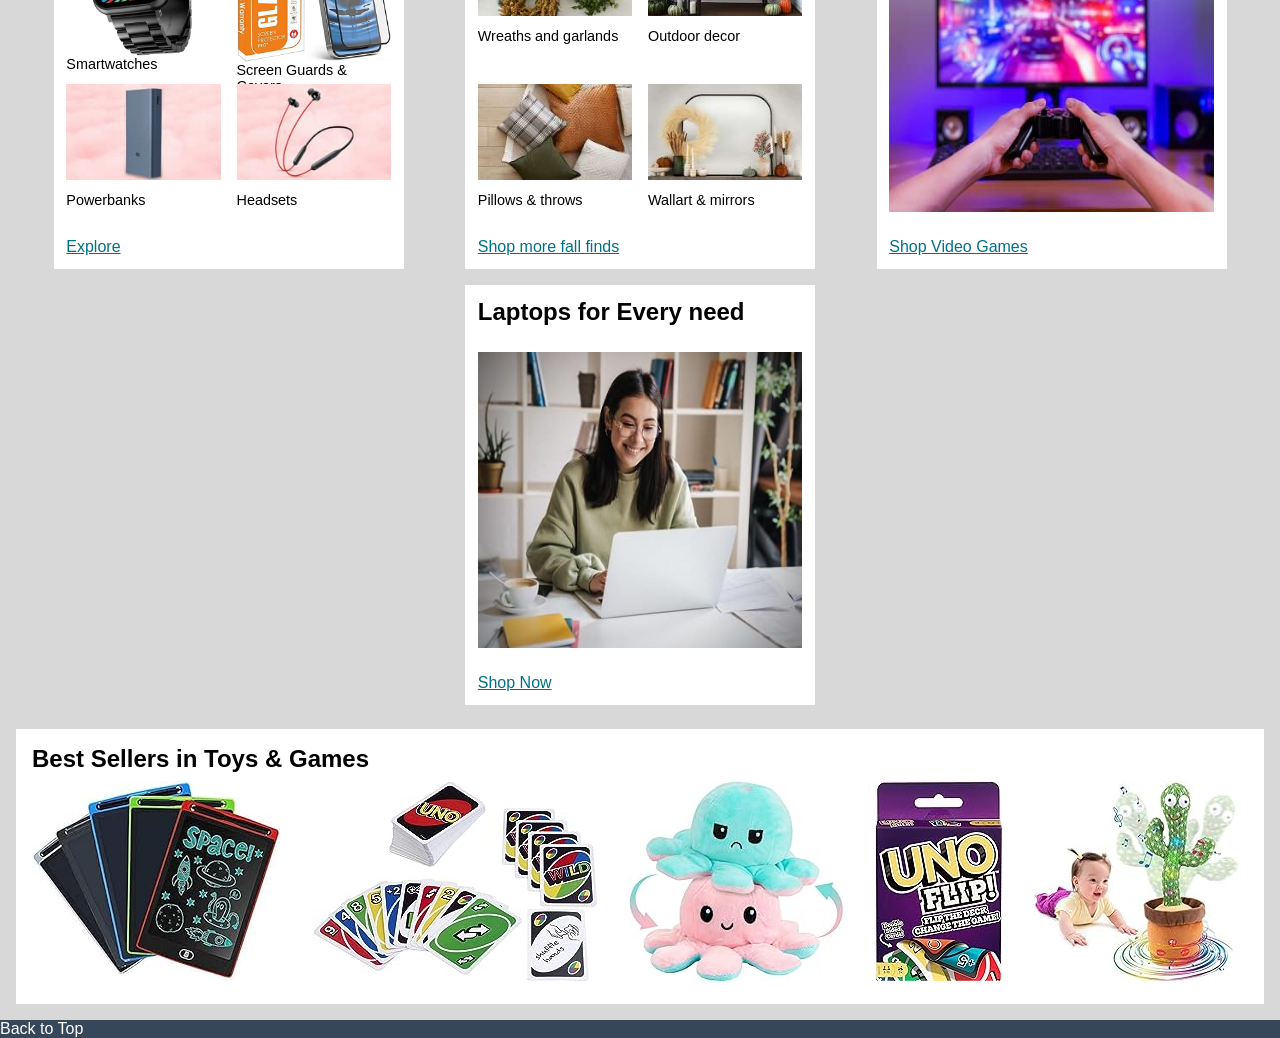
==== commit 73d03460: "Content section completed" ====
--- a/public/index.html
+++ b/public/index.html
@@ -239,6 +239,180 @@
             
         </div>
     </section>
+
+    <!-- 💡 Image Movie Slider -->
+    <section class="img-slider-container">
+        <div class="img-slider-head">
+            <h2>Most wished for in Movies & TV</h2>
+            <a href="">Shop Now</a>
+        </div>
+
+        <div class="img-slider" id="movie-img-slider">
+            <a href="" class="img-item">
+                <img src="./images/imgSlider2_1.jpg" alt="" class="img-item">
+            </a>
+            <a href="" class="img-item">
+                <img src="./images/imgSlider2_2.jpg" alt="" class="img-item">
+            </a>
+            <a href="" class="img-item">
+                <img src="./images/imgSlider2_3.jpg" alt="" class="img-item">
+            </a>
+            <a href="" class="img-item">
+                <img src="./images/imgSlider2_4.jpg" alt="" class="img-item">
+            </a>
+            <a href="" class="img-item">
+                <img src="./images/imgSlider2_5.jpg" alt="" class="img-item">
+            </a>
+            <a href="" class="img-item">
+                <img src="./images/imgSlider2_6.jpg" alt="" class="img-item">
+            </a>
+            <a href="" class="img-item">
+                <img src="./images/imgSlider2_7.jpg" alt="" class="img-item">
+            </a>
+            <a href="" class="img-item">
+                <img src="./images/imgSlider2_8.jpg" alt="" class="img-item">
+            </a>
+            <a href="" class="img-item">
+                <img src="./images/imgSlider2_9.jpg" alt="" class="img-item">
+            </a>
+            <a href="" class="img-item">
+                <img src="./images/imgSlider2_10.jpg" alt="" class="img-item">
+            </a>
+            <a href="" class="img-item">
+                <img src="./images/imgSlider2_11.jpg" alt="" class="img-item">
+            </a>
+            <a href="" class="img-item">
+                <img src="./images/imgSlider2_12.jpg" alt="" class="img-item">
+            </a>
+            <a href="" class="img-item">
+                <img src="./images/imgSlider2_13.jpg" alt="" class="img-item">
+            </a>
+            <a href="" class="img-item">
+                <img src="./images/imgSlider2_14.jpg" alt="" class="img-item">
+            </a>
+            <a href="" class="img-item">
+                <img src="./images/imgSlider2_15.jpg" alt="" class="img-item">
+            </a>
+            
+        </div>
+    </section>
+
+    <!-- 💡 Shop Section -->
+    <section class="shop-section">
+        <div class="box gridBox">
+            <h2>Categories to explore</h2>
+            <div class="gridBox-imgContainer">
+                <a href="#" class="imgCon">
+                    <img src="./images/grid3_1.jpg" alt="" style="height: 100%; width: auto;">
+                    <p>Smartwatches</p>
+                </a>
+                <a href="#" class="imgCon">
+                    <img src="./images/grid3_2.jpg" alt="">
+                    <p>Screen Guards & Covers</p>
+                </a>
+                <a href="#" class="imgCon">
+                    <img src="./images/grid3_3.jpg" alt="">
+                    <p>Powerbanks</p>
+                </a>
+                <a href="#" class="imgCon">
+                    <img src="./images/grid3_4.jpg" alt="">
+                    <p>Headsets</p>
+                </a>
+            </div>
+            <a href="">Explore</a>
+        </div>
+
+        <div class="box gridBox">
+            <h2>Warm & Welcoming decor</h2>
+            <div class="gridBox-imgContainer">
+                <a href="#" class="imgCon">
+                    <img src="./images/grid4_1.jpg" alt="">
+                    <p>Wreaths and garlands</p>
+                </a>
+                <a href="#" class="imgCon">
+                    <img src="./images/grid4_2.jpg" alt="">
+                    <p>Outdoor decor</p>
+                </a>
+                <a href="#" class="imgCon">
+                    <img src="./images/grid4_3.jpg" alt="">
+                    <p>Pillows & throws</p>
+                </a>
+                <a href="#" class="imgCon">
+                    <img src="./images/grid4_4.jpg" alt="">
+                    <p>Wallart & mirrors</p>
+                </a>
+            </div>
+            <a href="">Shop more fall finds</a>
+        </div>
+
+        
+        <div class="box singleBox">
+            <h2>Players Paradise starts here</h2>
+            <img src="./images/box11_image.jpg" alt="">
+            <a href="">Shop Video Games</a>
+        </div>
+        <div class="box singleBox">
+            <h2>Laptops for Every need</h2>
+            <img src="./images/box12_image.jpg" alt="">
+            <a href="">Shop Now</a>
+        </div>
+    </section>
+
+    <!-- 💡 Image Best Sellers Slider -->
+    <section class="img-slider-container">
+        <div class="img-slider-head">
+            <h2>Best Sellers in Toys & Games</h2>
+            <!-- <a href="">Shop Now</a> -->
+        </div>
+
+        <div class="img-slider" id="bestSell-img-slider">
+            <a href="" class="img-item">
+                <img src="./images/best_1.jpg" alt="" class="img-item">
+            </a>
+            <a href="" class="img-item">
+                <img src="./images/best_2.jpg" alt="" class="img-item">
+            </a>
+            <a href="" class="img-item">
+                <img src="./images/best_3.jpg" alt="" class="img-item">
+            </a>
+            <a href="" class="img-item">
+                <img src="./images/best_4.jpg" alt="" class="img-item">
+            </a>
+            <a href="" class="img-item">
+                <img src="./images/best_5.jpg" alt="" class="img-item">
+            </a>
+            <a href="" class="img-item">
+                <img src="./images/best_6.jpg" alt="" class="img-item">
+            </a>
+            <a href="" class="img-item">
+                <img src="./images/best_7.jpg" alt="" class="img-item">
+            </a>
+            <a href="" class="img-item">
+                <img src="./images/best_8.jpg" alt="" class="img-item">
+            </a>
+            <a href="" class="img-item">
+                <img src="./images/best_9.jpg" alt="" class="img-item">
+            </a>
+            <a href="" class="img-item">
+                <img src="./images/best_10.jpg" alt="" class="img-item">
+            </a>
+            <a href="" class="img-item">
+                <img src="./images/best_11.jpg" alt="" class="img-item">
+            </a>
+            <a href="" class="img-item">
+                <img src="./images/best_12.jpg" alt="" class="img-item">
+            </a>
+            
+        </div>
+    </section>
+
+
+    <!-- 📁 FOOTER -->
+    <footer>
+        <div class="foot-panel1">
+            Back to Top
+        </div>
+    </footer>
     
 
     <!-- 📁 JavaScripts -->
--- a/public/styles/style.css
+++ b/public/styles/style.css
@@ -3,6 +3,9 @@
     padding: 0;
     font-family: Arial, Helvetica, sans-serif;
     box-sizing: border-box;
+}
+body{
+    background-color: #d8d8d8;
 }
 
 /* border on hover */
@@ -327,9 +330,7 @@
     justify-content: space-evenly;
     align-items: center;
 
-    padding: 1rem 0;
-
-    background-color: #d8d8d8;
+    margin: 1rem 0;
 }
 
 .box {
@@ -377,7 +378,7 @@
 
     display: grid;
     grid-template-columns: repeat(auto-fit, minmax(150px, 1fr));
-    grid-template-rows: repeat(2, minmax(150px, 1fr));
+    grid-template-rows: repeat(2, 50%);
     place-content: center;
 
     gap: 1rem;
@@ -408,9 +409,12 @@
     display: flex;
     flex-direction: column;
     justify-content: space-between;
-
-    padding: 1rem 0;
-    background-color: #d8d8d8;
+    gap: 0.5rem;
+
+    background-color: #ffffff;
+
+    margin: 1rem;
+    padding: 1rem;
 }
 /* Image slider head section */
 .img-slider-head{
@@ -419,9 +423,6 @@
     align-items: center;
     gap: 0.5rem;
 
-    padding: 1rem;
-    margin: 0 1rem;
-    background-color: #ffffff;
 }
 .img-slider-head a{
     color: #007185;
@@ -436,27 +437,40 @@
     grid-template-columns: repeat(10 , 1fr);
     gap: 2rem;
     overflow-x: auto;
-
-    margin: 0 1rem;
-    padding: 1rem;
-    background-color: #ffffff;
+    scrollbar-width: none;
+
+    padding-bottom: .2rem;  /*for scrollbar*/
+}
+/* Movie image slider (15 col modification)*/
+#movie-img-slider{
+    grid-template-columns: repeat(15 , 1fr);
+}
+/* Best Seller image slider(12 col modific */
+#bestSell-img-slider{
+    grid-template-columns: repeat(12 , 1fr);
 }
 
 /* 💡 Image slider scroll bar */
 .img-slider::-webkit-scrollbar{
-    width: 1px;
-    height: 8px;
+    width: 5px;
+    height: 5px;
 }
 .img-slider::-webkit-scrollbar-thumb{
-    background: linear-gradient(to right , #000000 , #ff8c00);
+    background: linear-gradient(to right , #ffab3d, #0f1111);
     border-radius: 10px;
 }
 .img-slider::-webkit-scrollbar-track{
-    background-color: #00718521;
+    background-color: #cccccc;
     border-radius: 10px;
 }
 
 
+/* ////////////////////////////////////////////////////// */
+/* 📁 FOOTER */
+.foot-panel1{
+    background-color: #37475a;
+    color: white;
+}
 
 /* ////////////////////////////////////////////////////// */
 /* 📁 MEDIA QUERY */
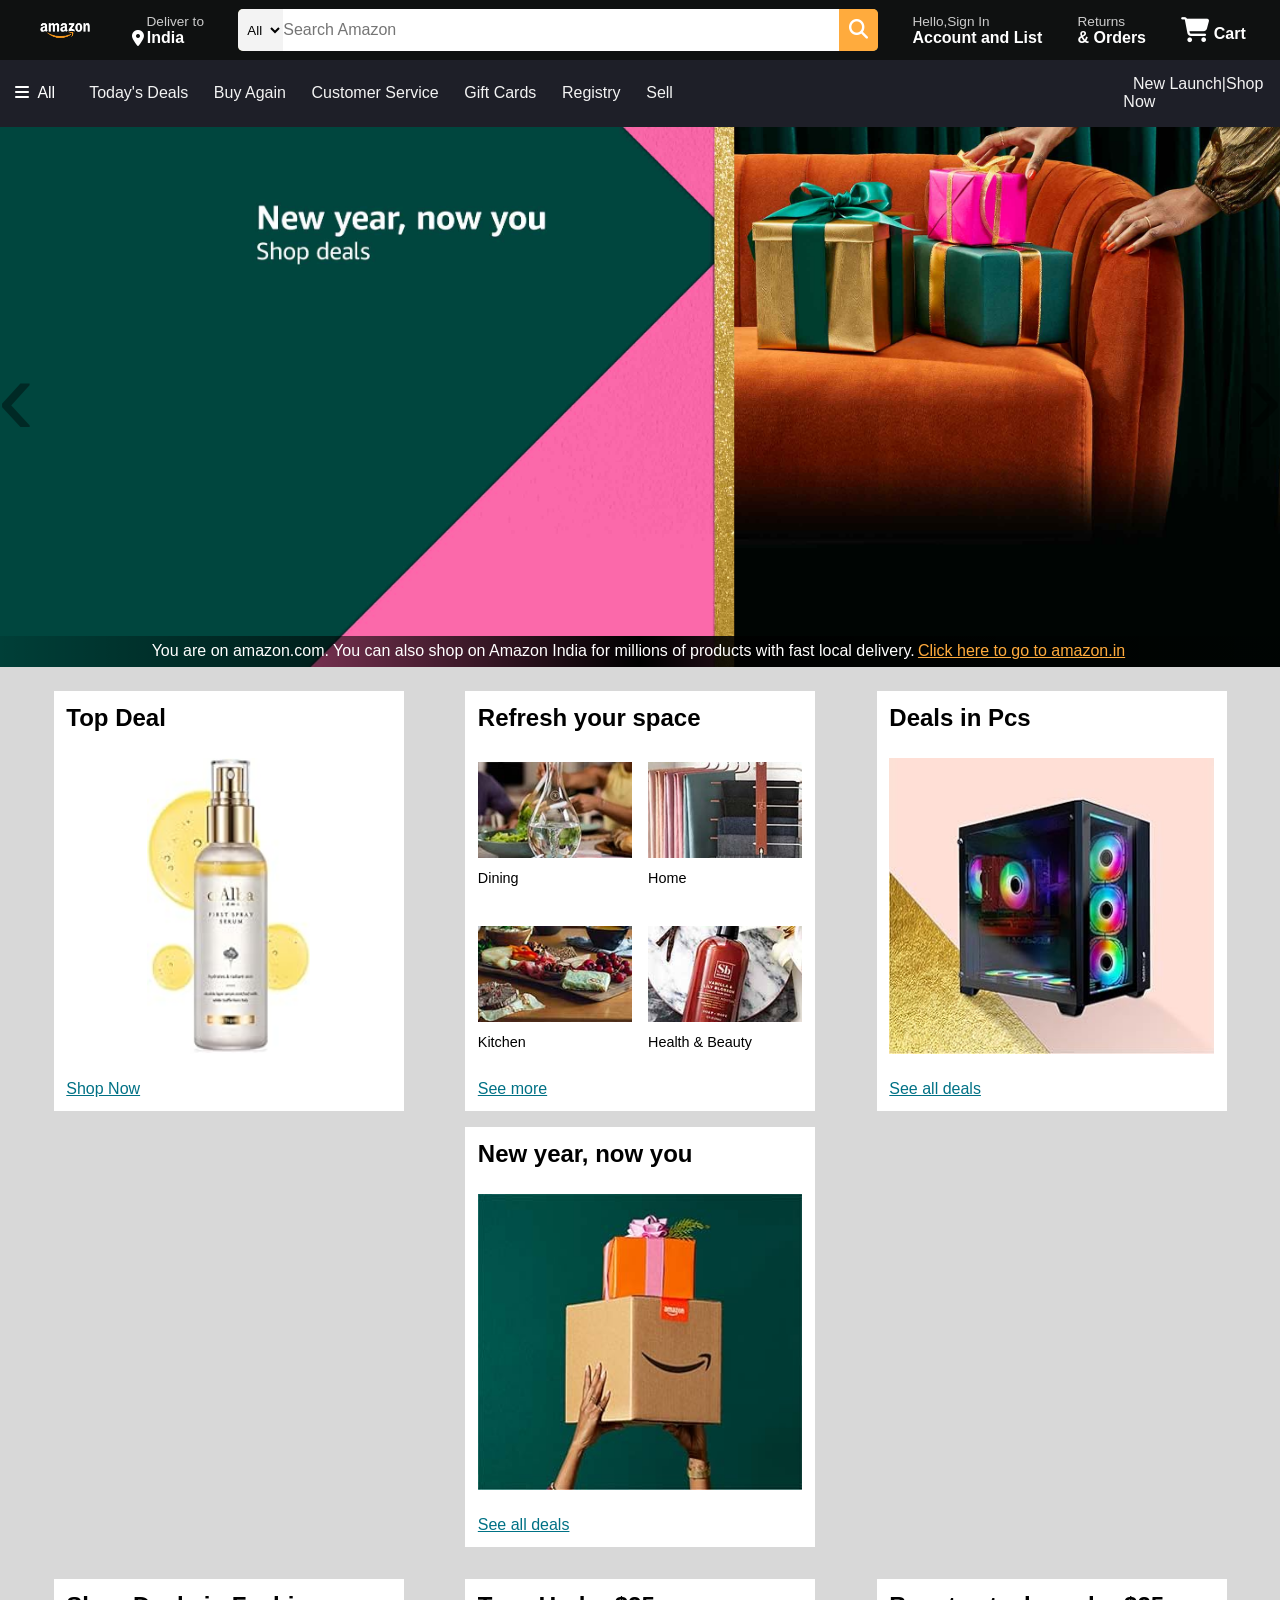
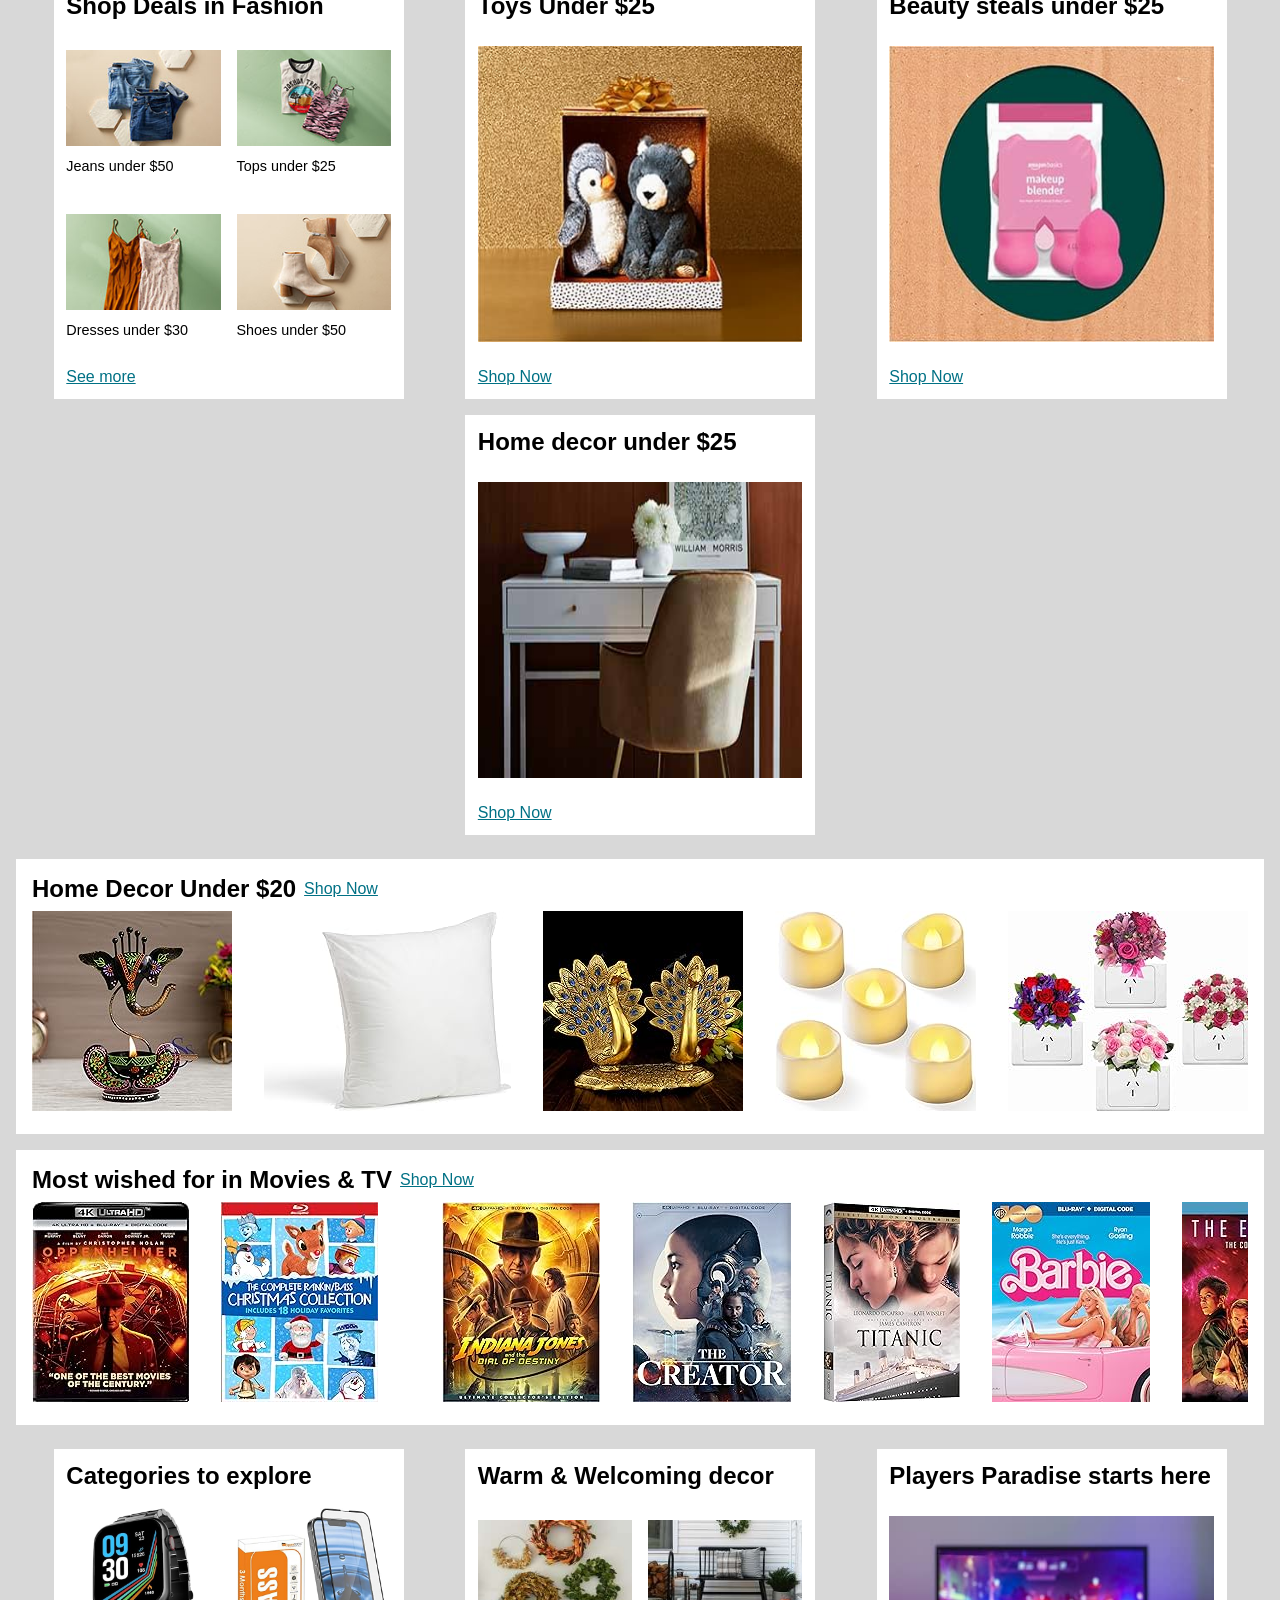
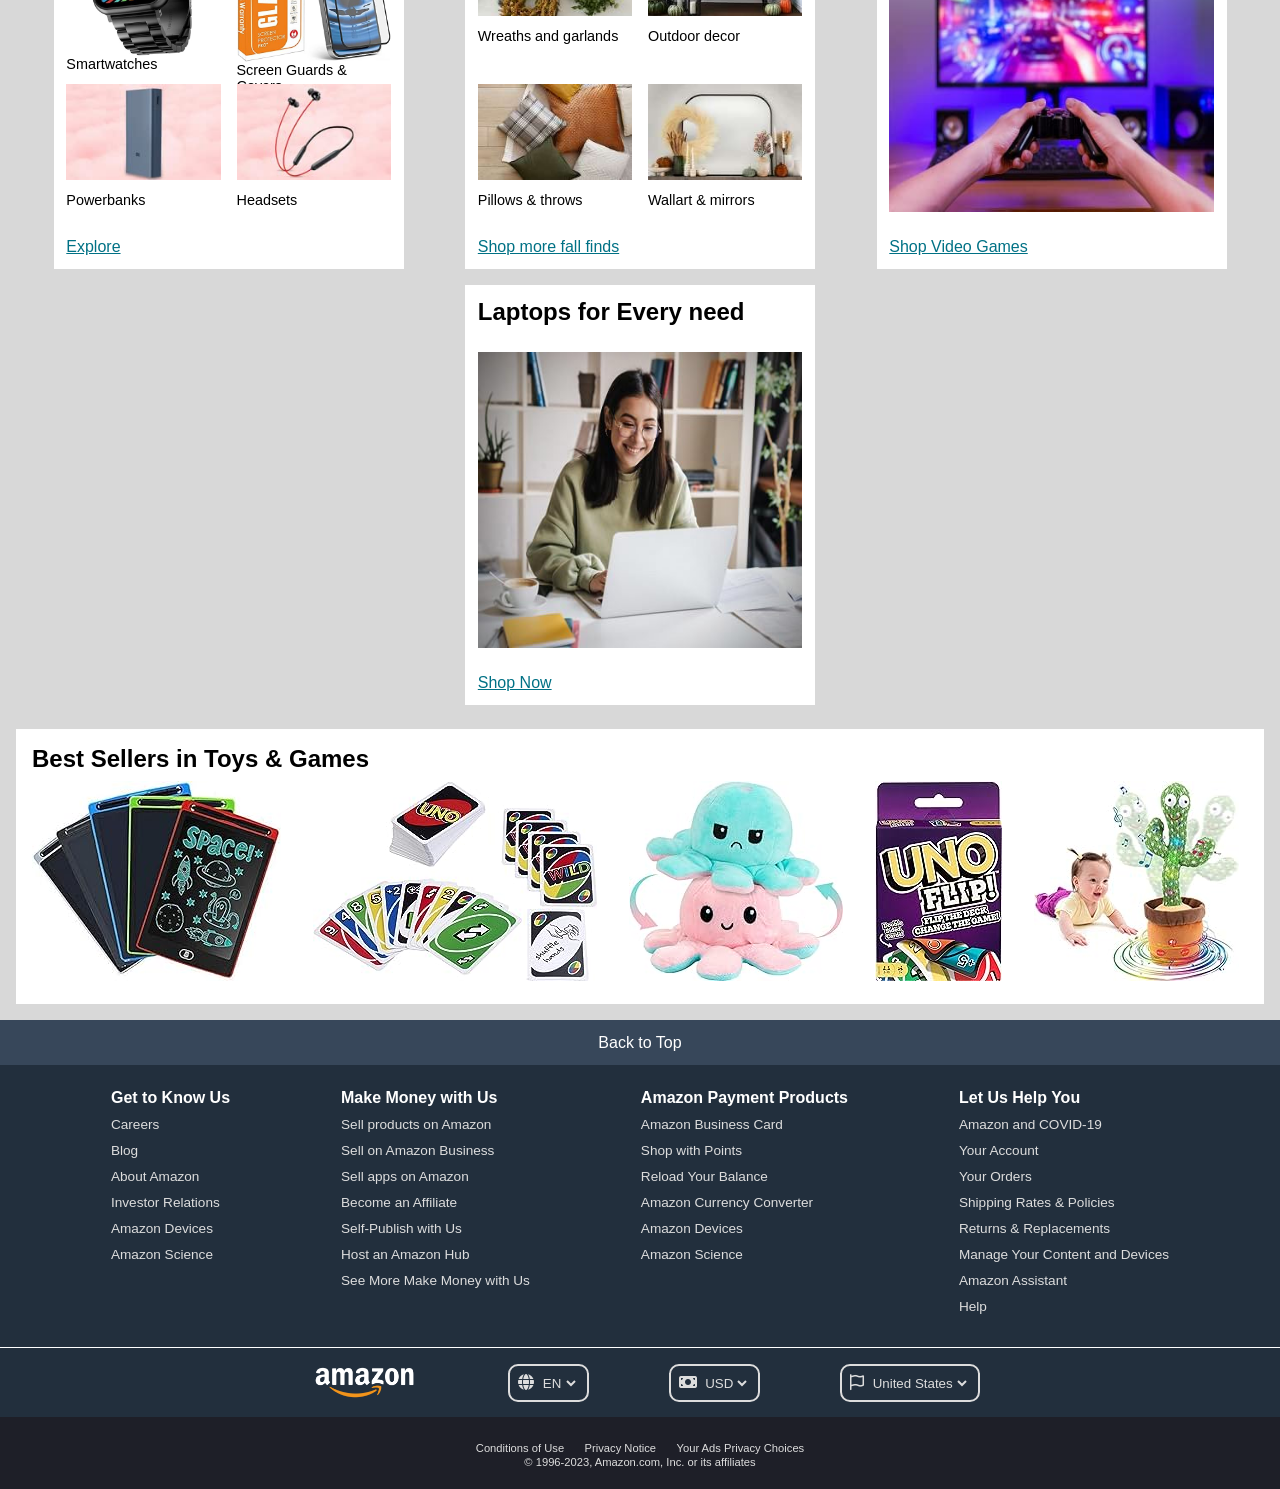
==== commit d8e4c36a: "Completedgit add ." ====
--- a/public/index.html
+++ b/public/index.html
@@ -10,19 +10,14 @@
     <link rel="stylesheet" href="https://cdnjs.cloudflare.com/ajax/libs/font-awesome/6.5.1/css/all.min.css" integrity="sha512-DTOQO9RWCH3ppGqcWaEA1BIZOC6xxalwEsw9c2QQeAIftl+Vegovlnee1c9QX4TctnWMn13TZye+giMm8e2LwA==" crossorigin="anonymous" referrerpolicy="no-referrer" />
 
     <!-- 📁 Css -->
-    <!-- General style -->
     <link rel="stylesheet" href="./styles/style.css">
-    <!-- Component specific styling -->
-    <link rel="stylesheet" href="./styles/navbar.css">
-    <link rel="stylesheet" href="./styles/panel.css">
-    <link rel="stylesheet" href="./styles/carousel.css">
 
 </head>
 
 <body>
 
     <!-- 📁 HEADER -->
-    <header>
+    <header id="header">
         
         <!-- 📁 NAVBAR -->
         <nav class="navbar">
@@ -409,8 +404,109 @@
 
     <!-- 📁 FOOTER -->
     <footer>
-        <div class="foot-panel1">
+        <a href="#header" class="foot-panel1">
             Back to Top
+        </a>
+
+        <div class="foot-panel2">
+            <ul>
+                <p>Get to Know Us</p>
+                <li><a href="">Careers</a></li>
+                <li><a href="">Blog</a></li>
+                <li><a href="">About Amazon</a></li>
+                <li><a href="">Investor Relations</a></li>
+                <li><a href="">Amazon Devices</a></li>
+                <li><a href="">Amazon Science</a></li>
+            </ul>
+
+            <ul>
+                <p>Make Money with Us</p>
+                <li><a href="">Sell products on Amazon</a></li>
+                <li><a href="">Sell on Amazon Business</a></li>
+                <li><a href="">Sell apps on Amazon</a></li>
+                <li><a href="">Become an Affiliate</a></li>
+                <li><a href="">Self-Publish with Us</a></li>
+                <li><a href="">Host an Amazon Hub</a></li>
+                <li><a href="">See More Make Money with Us</a></li>
+            </ul>
+
+            <ul>
+                <p>Amazon Payment Products</p>
+                <li><a href="">Amazon Business Card</a></li>
+                <li><a href="">Shop with Points</a></li>
+                <li><a href="">Reload Your Balance</a></li>
+                <li><a href="">Amazon Currency Converter</a></li>
+                <li><a href="">Amazon Devices</a></li>
+                <li><a href="">Amazon Science</a></li>
+            </ul>
+
+            <ul>
+                <p>Let Us Help You</p>
+                <li><a href="">Amazon and COVID-19</a></li>
+                <li><a href="">Your Account</a></li>
+                <li><a href="">Your Orders</a></li>
+                <li><a href="">Shipping Rates & Policies</a></li>
+                <li><a href="">Returns & Replacements</a></li>
+                <li><a href="">Manage Your Content and Devices</a></li>
+                <li><a href="">Amazon Assistant</a></li>
+                <li><a href="">Help</a></li>
+            </ul>
+        </div>
+
+        <div class="foot-panel3">
+            <!-- logo -->
+            <a href="" class="foot-logo"></a>
+
+            <!-- Language -->
+            <div class="foot-select">
+                <i class="fa-solid fa-globe" style="color: #dddddd;"></i>
+                <select name="" id="">
+                    <option value="">EN</option>
+                    <option value="">ES</option>
+                    <option value="">AR</option>
+                    <option value="">DE</option>
+                    <option value="">PT</option>
+                    <option value="">KO</option>
+                </select>
+            </div>
+
+            <!-- Currency -->
+            <div class="foot-select">
+                <i class="fa-solid fa-money-bill" style="color: #dddddd;"></i>
+                <select name="" id="">
+                    <option value="">USD</option>
+                    <option value="">INR</option>
+                    <option value="">EUR</option>
+                    <option value="">AUD</option>
+                    <option value="">VND</option>
+                    <option value="">NZD</option>
+                </select>
+            </div>
+
+            <!-- Country -->
+            <div class="foot-select">
+                <i class="fa-regular fa-flag" style="color: #dddddd;"></i>
+                <select name="" id="">
+                    <option value="">United States</option>
+                    <option value="">India</option>
+                    <option value="">UK</option>
+                    <option value="">Australia</option>
+                    <option value="">Vietnam</option>
+                    <option value="">New Zealand</option>
+                </select>
+            </div>
+
+        </div>
+
+        <div class="foot-panel4">
+            <div class="pages">
+                <a href="">Conditions of Use</a>
+                <a href="">Privacy Notice</a>
+                <a href="">Your Ads Privacy Choices</a>
+            </div>
+            <div class="copyright">
+                © 1996-2023, Amazon.com, Inc. or its affiliates
+            </div>
         </div>
     </footer>
     
--- a/public/styles/style.css
+++ b/public/styles/style.css
@@ -4,8 +4,10 @@
     font-family: Arial, Helvetica, sans-serif;
     box-sizing: border-box;
 }
-body{
+
+body {
     background-color: #d8d8d8;
+    scroll-behavior: smooth;
 }
 
 /* border on hover */
@@ -405,7 +407,7 @@
 }
 
 /* 💡💡💡 IMAGE SLIDER */
-.img-slider-container{
+.img-slider-container {
     display: flex;
     flex-direction: column;
     justify-content: space-between;
@@ -416,50 +418,58 @@
     margin: 1rem;
     padding: 1rem;
 }
+
 /* Image slider head section */
-.img-slider-head{
+.img-slider-head {
     display: flex;
     flex-direction: row;
     align-items: center;
     gap: 0.5rem;
 
 }
-.img-slider-head a{
+
+.img-slider-head a {
     color: #007185;
 }
-.img-slider-head a:hover{
+
+.img-slider-head a:hover {
     color: #ffab3d;
 }
 
 /* Image slider actual */
-.img-slider{
+.img-slider {
     display: grid;
-    grid-template-columns: repeat(10 , 1fr);
+    grid-template-columns: repeat(10, 1fr);
     gap: 2rem;
     overflow-x: auto;
     scrollbar-width: none;
 
-    padding-bottom: .2rem;  /*for scrollbar*/
-}
+    padding-bottom: .2rem;
+    /*for scrollbar*/
+}
+
 /* Movie image slider (15 col modification)*/
-#movie-img-slider{
-    grid-template-columns: repeat(15 , 1fr);
-}
+#movie-img-slider {
+    grid-template-columns: repeat(15, 1fr);
+}
+
 /* Best Seller image slider(12 col modific */
-#bestSell-img-slider{
-    grid-template-columns: repeat(12 , 1fr);
+#bestSell-img-slider {
+    grid-template-columns: repeat(12, 1fr);
 }
 
 /* 💡 Image slider scroll bar */
-.img-slider::-webkit-scrollbar{
+.img-slider::-webkit-scrollbar {
     width: 5px;
     height: 5px;
 }
-.img-slider::-webkit-scrollbar-thumb{
-    background: linear-gradient(to right , #ffab3d, #0f1111);
+
+.img-slider::-webkit-scrollbar-thumb {
+    background: linear-gradient(to right, #ffab3d, #0f1111);
     border-radius: 10px;
 }
-.img-slider::-webkit-scrollbar-track{
+
+.img-slider::-webkit-scrollbar-track {
     background-color: #cccccc;
     border-radius: 10px;
 }
@@ -467,11 +477,123 @@
 
 /* ////////////////////////////////////////////////////// */
 /* 📁 FOOTER */
-.foot-panel1{
+/* Footer panel 1 */
+.foot-panel1 {
     background-color: #37475a;
     color: white;
-}
+    text-decoration: none;
+    height: 5vh;
+
+    display: flex;
+    justify-content: center;
+    align-items: center;
+}
+
+.foot-panel1:hover {
+    background-color: #26323f;
+}
+
+/* Footer panel 2 */
+.foot-panel2{
+    background-color: #222f3d;
+    color: white;
+
+    display: flex;
+    flex-direction: row;
+    flex-wrap: wrap;
+    justify-content: space-evenly;
+}
+.foot-panel2 ul{
+    margin: 1.5rem 0;
+}
+.foot-panel2 ul p{
+    font-size: 1rem;
+    font-weight: 600;
+    margin-bottom: 0.5rem;
+}
+.foot-panel2 ul li{
+    margin-bottom: 0.5rem;
+    list-style: none;
+}
+.foot-panel2 li a{
+    text-decoration: none;
+    color: #dddddd;
+    font-size: 0.85rem;
+}
+.foot-panel2 li a:hover{
+    color: white;
+    text-decoration: underline;
+}
+
+/* Footer panel 3 */
+.foot-panel3{
+    background-color: #222f3d;
+    color: white;
+    border-top: 0.5px solid white;
+
+    height: 70px;
+
+    display: flex;
+    flex-direction: row;
+    justify-content: center;
+    align-items: center;
+    gap: 5rem;
+}
+
+.foot-logo{
+    height: 100%;
+    width: 10%;
+    background: url("../images/amazon_logo.png") no-repeat center center/contain;
+}
+
+.foot-select{
+    border: 2px solid #dddddd;
+    padding: 0.5rem;
+    border-radius: 10px;
+}
+
+.foot-select select{
+    background-color: transparent;
+    border: none;
+    color: #dddddd;
+}
+
+.foot-select select option{
+    color: black;
+    background-color: #dddddd;
+    font-size: 1rem;
+}
+
+/* Foot Panel 4 */
+.foot-panel4{
+    background-color: #1e1f28;
+    height: 8vh;
+
+    display: flex;
+    flex-direction: column;
+    justify-content: center;
+    align-items: center;
+}
+
+.foot-panel4 .pages a , .copyright{
+    font-size: 0.7rem;
+    text-align: center;
+    text-decoration: none;
+    color: #dddddd;
+}
+
+.foot-panel4 .pages a{
+    margin: 0 0.5rem;
+}
+
+.foot-panel4 .pages a:hover{
+    text-decoration: underline;
+}
+
 
 /* ////////////////////////////////////////////////////// */
 /* 📁 MEDIA QUERY */
-/* Media Query */+/* Media Query */
+@media (max-width:550px){
+    /* Mobile hide and show */
+}
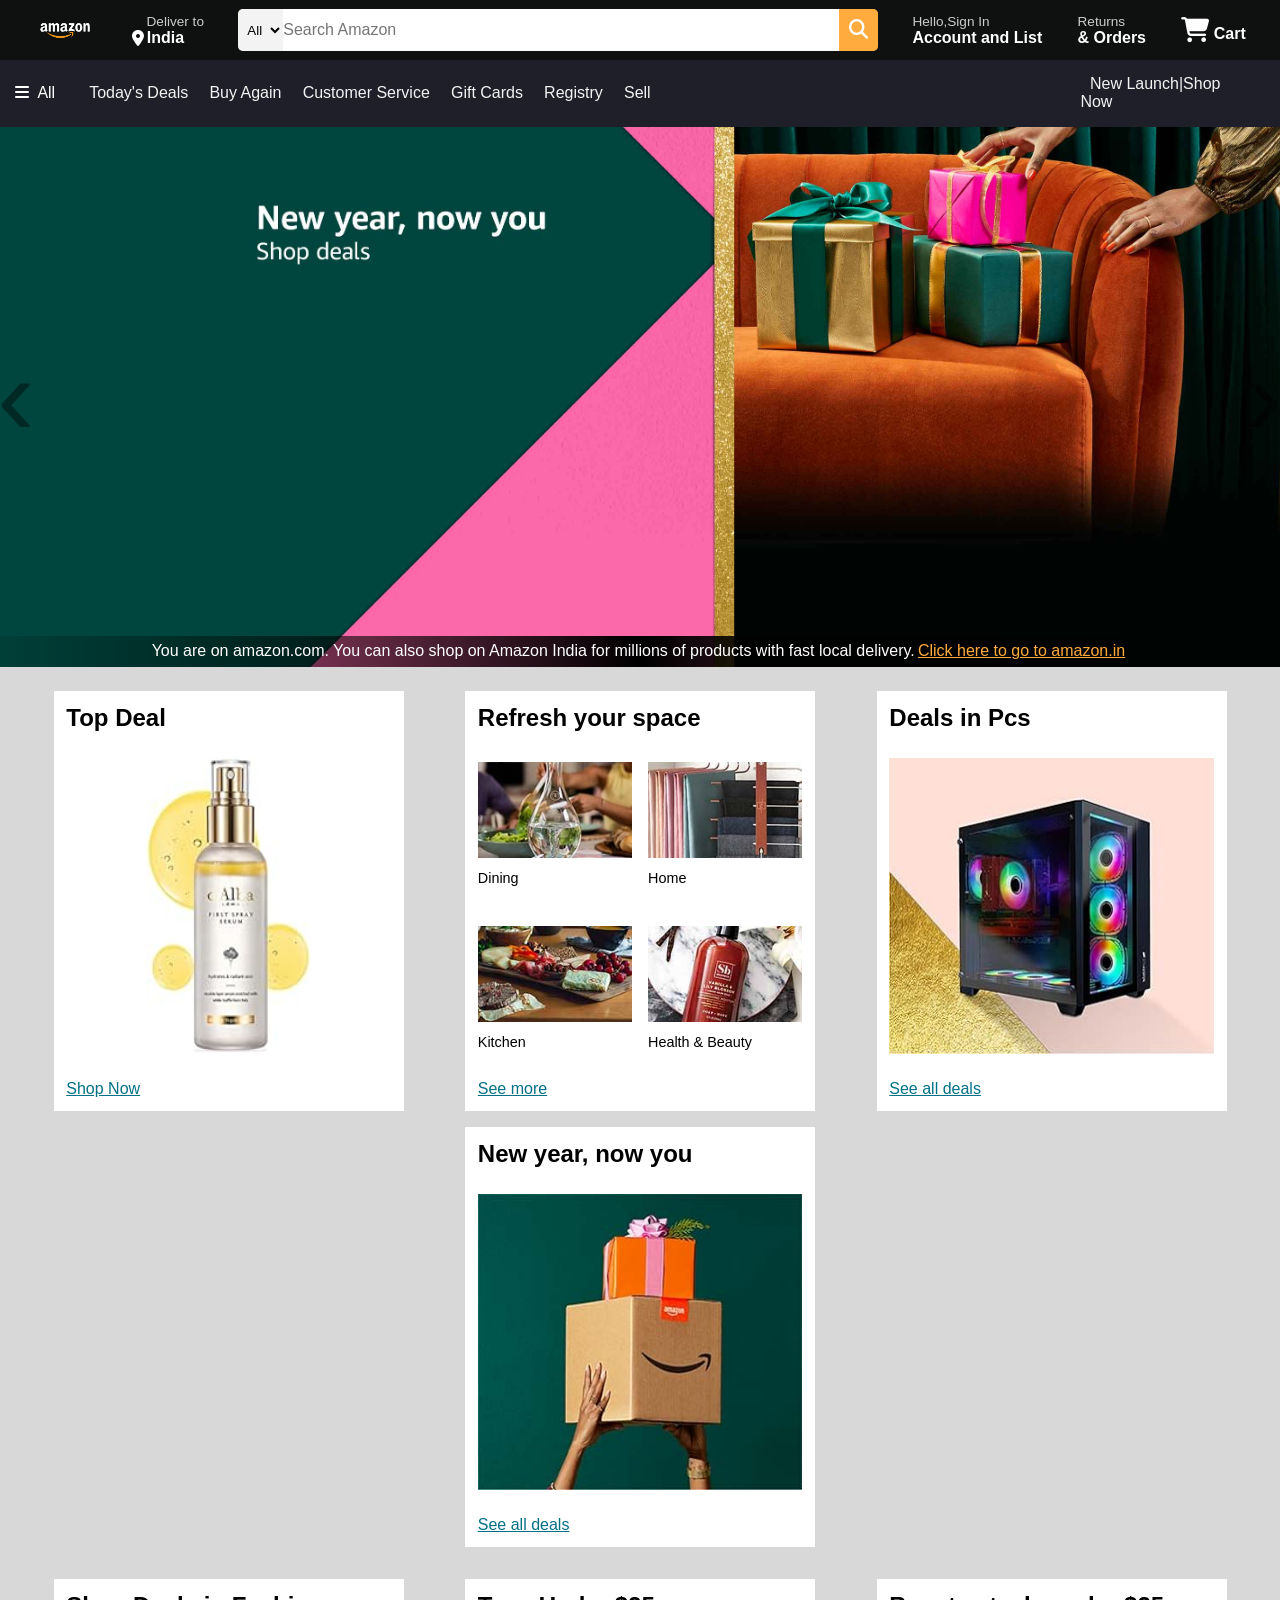
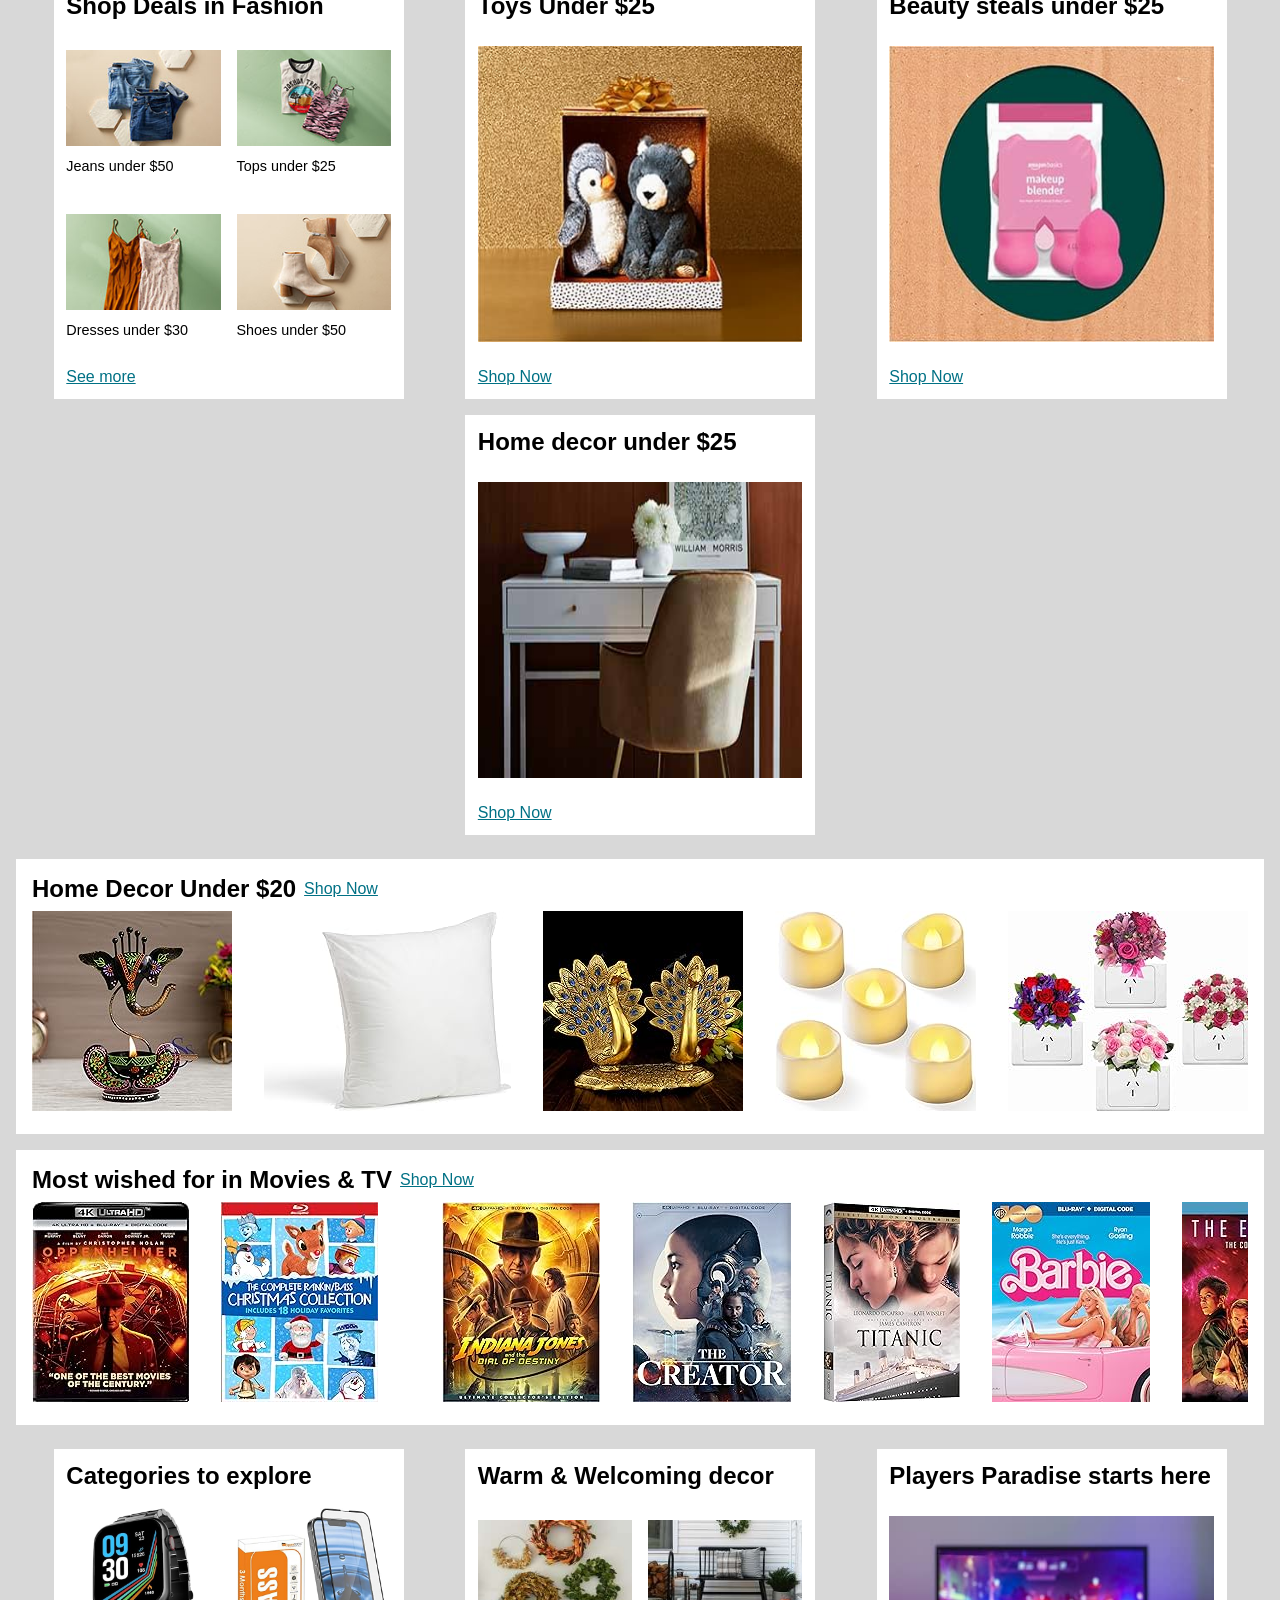
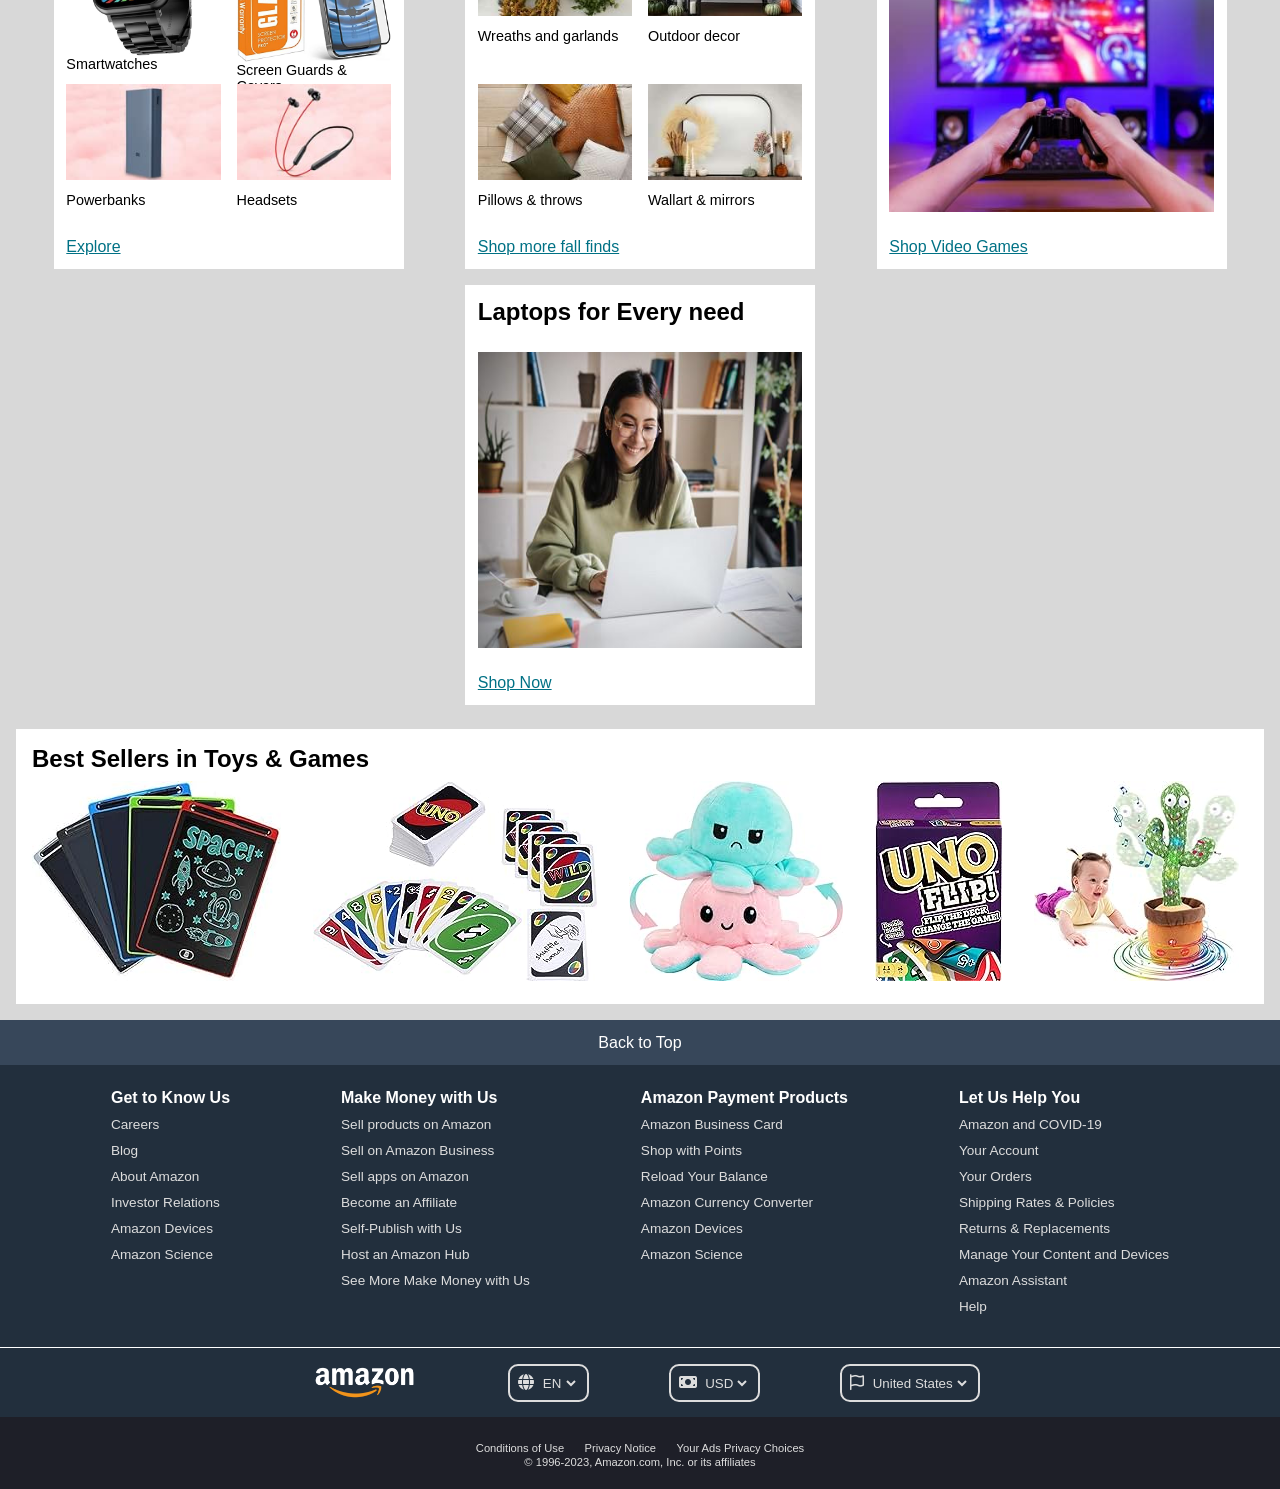
==== commit 1f03fa90: "Made Responsive" ====
--- a/public/index.html
+++ b/public/index.html
@@ -18,15 +18,57 @@
 
     <!-- 📁 HEADER -->
     <header id="header">
+        <!-- 📁 SIDEBAR ONLY FOR MOBILE PHONE -->
+        <nav class="sidebar">
+            <div id="side-top">
+                <li id="side-account">
+                    <a href=""><i class="fa-regular fa-user" style="color: #dddddd;"></i> Your Account</a>
+                </li>
+                <li class="menuClose">❌</li>
+                <li><a href=""><img src="./images/amazon_logo.png" alt="" height="50px"></a></li>
+            </div>
+
+            <li id="side-home">
+                <h3>
+                    <a href="">
+                    <i class="fa-solid fa-house"></i> Amazon Home
+                    </a>
+                </h3>
+            </li>
+            <hr>
+
+            <li id="side-trending">
+                <h3>Trending</h3>
+                <a href="">Home</a>
+            </li>
+
+            <hr>
+
+            <li id="side-topDept">
+                <h3>Top Departments</h3>
+                <a href="">Home</a>
+                <a href="">Health</a>
+                <a href="">Books</a>
+                <a href="">PC</a>
+                <a href="">Video Games</a>
+                <a href="">See All</a>
+            </li>
+            
+        </nav>
         
         <!-- 📁 NAVBAR -->
         <nav class="navbar">
+            <!-- sidebar open button-->
+            <div class="menuOpen">
+                <i class="fa-solid fa-bars"></i>
+            </div>
+
             <!-- logo -->
             <div class="nav-logo smallBorder">
                 <div class="logo"></div>
             </div>
             <!-- Deliver to -->
-            <div class="nav-address smallBorder">
+            <div class="nav-address smallBorder hideOnMobile">
                 <p id="add-first" class="nav-smallFont">Deliver to</p>
                 <div class="add-icon">  <!--icon font awes-->
                     <i class="fa-solid fa-location-dot"></i>
@@ -43,14 +85,13 @@
                     <i class="fa-solid fa-magnifying-glass"></i>
                 </div>
             </div>
-            <!-- country -->
             <!-- Account -->
-            <div class="nav-signin smallBorder">
+            <div class="nav-signin smallBorder hideOnMobile">
                 <p class="nav-smallFont">Hello,Sign In</p>
                 <p class="nav-bigFont">Account and List</p>
             </div>
             <!-- Orders -->
-            <div class="nav-return smallBorder">
+            <div class="nav-return smallBorder hideOnMobile">
                 <p class="nav-smallFont">Returns</p>
                 <p class="nav-bigFont">& Orders</p>
             </div>
@@ -63,7 +104,7 @@
 
         <!-- 📁 2ND PANEL -->
         <div class="panel">
-            <div class="panel-categories smallBorder">
+            <div class="panel-categories smallBorder hideOnMobile">
                 <i class="fa-solid fa-bars"></i>
                 <span>All</span>
             </div>
@@ -75,7 +116,7 @@
                 <a href="" class="smallBorder">Registry</a>
                 <a href="" class="smallBorder">Sell</a>
             </div>
-            <div class="panel-deals smallBorder">
+            <div class="panel-deals smallBorder hideOnMobile">
                 <a href="">New Launch|Shop Now</a>
             </div>
         </div>
@@ -176,17 +217,17 @@
             </div>
             <a href="">See more</a>
         </div>
-        <div class="box singleBox">
+        <div class="box singleBox hideOnMobile">
             <h2>Toys Under $25</h2>
             <img src="./images/box9_image.jpg" alt="">
             <a href="">Shop Now</a>
         </div>
-        <div class="box singleBox">
+        <div class="box singleBox hideOnMobile">
             <h2>Beauty steals under $25</h2>
             <img src="./images/box10_image.jpg" alt="">
             <a href="">Shop Now</a>
         </div>
-        <div class="box singleBox">
+        <div class="box singleBox hideOnMobile">
             <h2>Home decor under $25</h2>
             <img src="./images/box3_image.jpg" alt="">
             <a href="">Shop Now</a>
@@ -409,7 +450,7 @@
         </a>
 
         <div class="foot-panel2">
-            <ul>
+            <ul class="hideOnMobile">
                 <p>Get to Know Us</p>
                 <li><a href="">Careers</a></li>
                 <li><a href="">Blog</a></li>
@@ -430,7 +471,7 @@
                 <li><a href="">See More Make Money with Us</a></li>
             </ul>
 
-            <ul>
+            <ul class="hideOnMobile">
                 <p>Amazon Payment Products</p>
                 <li><a href="">Amazon Business Card</a></li>
                 <li><a href="">Shop with Points</a></li>
@@ -455,7 +496,7 @@
 
         <div class="foot-panel3">
             <!-- logo -->
-            <a href="" class="foot-logo"></a>
+            <a href="" class="foot-logo hideOnMobile"></a>
 
             <!-- Language -->
             <div class="foot-select">
@@ -514,6 +555,8 @@
     <!-- 📁 JavaScripts -->
     <!-- Carousel -->
     <script src="./js/carousel.js"></script>
+    <!-- SideBar -->
+    <script src="./js/sidebar.js"></script>
 
 </body>
 
--- a/public/styles/style.css
+++ b/public/styles/style.css
@@ -137,6 +137,87 @@
 /* Cart */
 .nav-cart i {
     font-size: 25px;
+}
+
+/* 💡 SideBar */
+.menuOpen{
+    display: none;
+}
+
+.menuOpen,.menuClose{
+    cursor: pointer;
+}
+
+.sidebar {
+    position: fixed;
+    top: 0;
+    left: 0;
+
+    height: 100vh;
+    width: 200px;
+    /* padding: 2rem; */
+
+    z-index: 5;
+    background-color: #ffffff;
+    box-shadow: -10px 0px 10px rgba(0, 0, 0, 0.1);
+    /* Hide the sidebar all times -- visible only for media queries */
+    display: none;
+
+    /* Glass effect */
+    /* backdrop-filter: blur(10px); */
+
+    flex-direction: column;
+    justify-content: flex-start;
+    /* align-items: center; */
+    gap: 1rem;
+}
+
+.sidebar li{
+    list-style: none;
+}
+
+.sidebar li a{
+    text-decoration: none;
+    color: black;
+}
+
+.sidebar hr{
+    width: 100%;
+    height: 5px;
+    background: rgb(164, 164, 164);
+}
+
+#side-top{
+    background-color: #222f3d;
+    width: 100%;
+    padding: 1rem;
+
+    display: flex;
+    flex-direction: column;
+    justify-content: space-evenly;
+    /* align-items: center; */
+    gap: 1rem;
+}
+
+#side-account{
+    align-self: flex-end;
+    padding: 0.5rem;
+}
+
+#side-account a{
+    color: white;
+}
+
+#side-trending , #side-topDept{
+    background-color: #fff;
+    width: 100%;
+    padding: 1rem;
+
+    display: flex;
+    flex-direction: column;
+    justify-content: space-evenly;
+    /* align-items: center; */
+    gap: 1rem;
 }
 
 /* ////////////////////////////////////////////////////// */
@@ -167,10 +248,13 @@
 .panel-ops {
     width: 100%;
     /* Take all remaining panel width*/
+    display: flex;
+    flex-direction: row;
+    overflow-x: auto;
 }
 
 .panel-deals {
-    width: 15%;
+    width: 20%;
     padding: 0.4rem;
 }
 
@@ -500,7 +584,7 @@
 
     display: flex;
     flex-direction: row;
-    flex-wrap: wrap;
+    /* flex-wrap: wrap; */
     justify-content: space-evenly;
 }
 .foot-panel2 ul{
@@ -596,4 +680,55 @@
 /* Media Query */
 @media (max-width:550px){
     /* Mobile hide and show */
+    .hideOnMobile{
+        display: none;
+    }
+
+    /* SIDEBAR */
+    .menuOpen{
+        display: block;
+    }
+
+    /* NAVBAR */
+    .navbar{
+        gap: 15px;
+        padding: 0.3rem;
+    }
+    .nav-logo{
+        width: 15%;
+    }
+    .nav-search{
+        width: 60%;
+    }
+    .nav-cart{
+        font-size: 1px;
+    }
+
+    /* CAROUSEL */
+    /* .carousel-container{
+        height: 30vh;
+    } */
+    .carousel-slide:nth-child(1){
+        background-image: url("../images/mobileCarousel1.png");
+    }
+    .carousel-slide:nth-child(2){
+        background-image: url("../images/mobileCarousel2.png");
+    }
+    .carousel-slide:nth-child(3){
+        background-image: url("../images/mobileCarousel3.png");
+    }
+    .carousel-slide:nth-child(4){
+        background-image: url("../images/mobileCarousel4.png");
+    }
+
+    /* FOOT PANEL 2 */
+    .foot-panel2{
+        padding: 1rem;
+        gap: 2rem;
+    }
+
+    /* FOOT PANEL 3 */
+    .foot-panel3{
+        gap: 2rem;
+    }
 }
